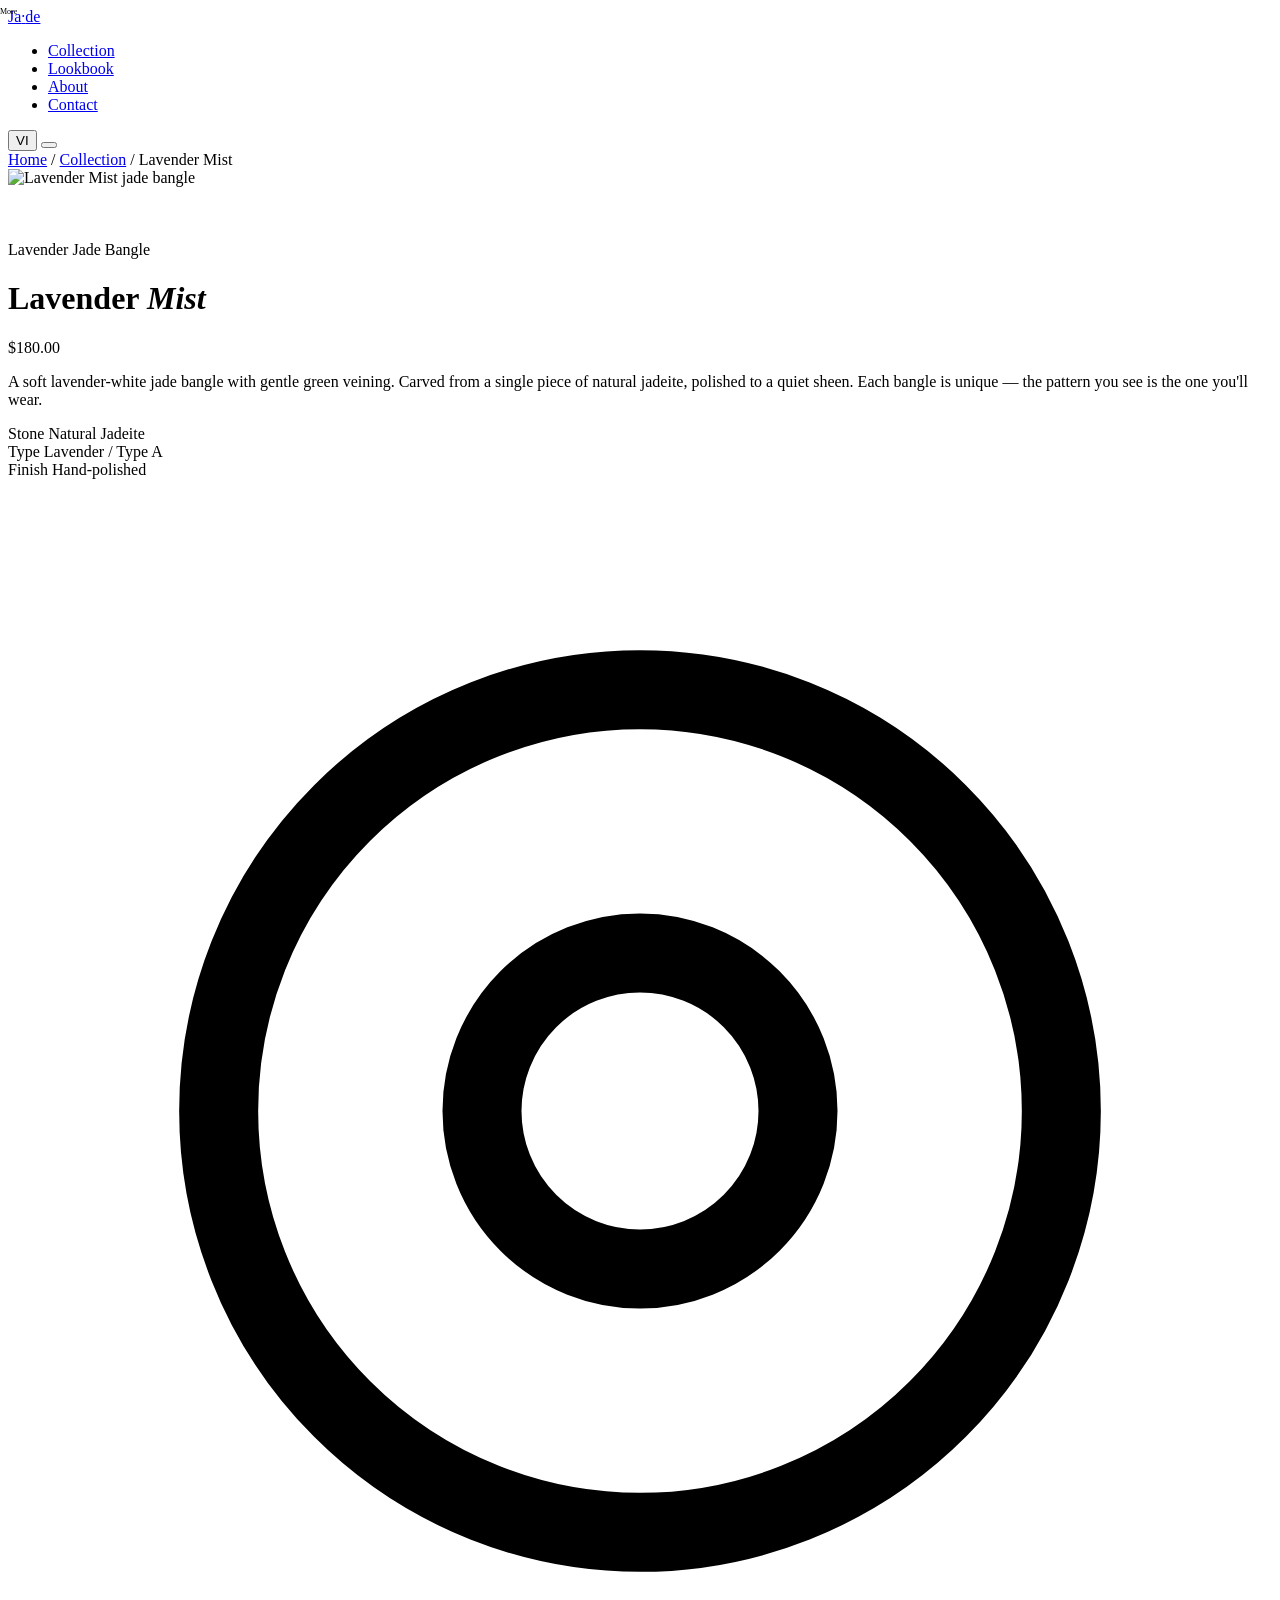
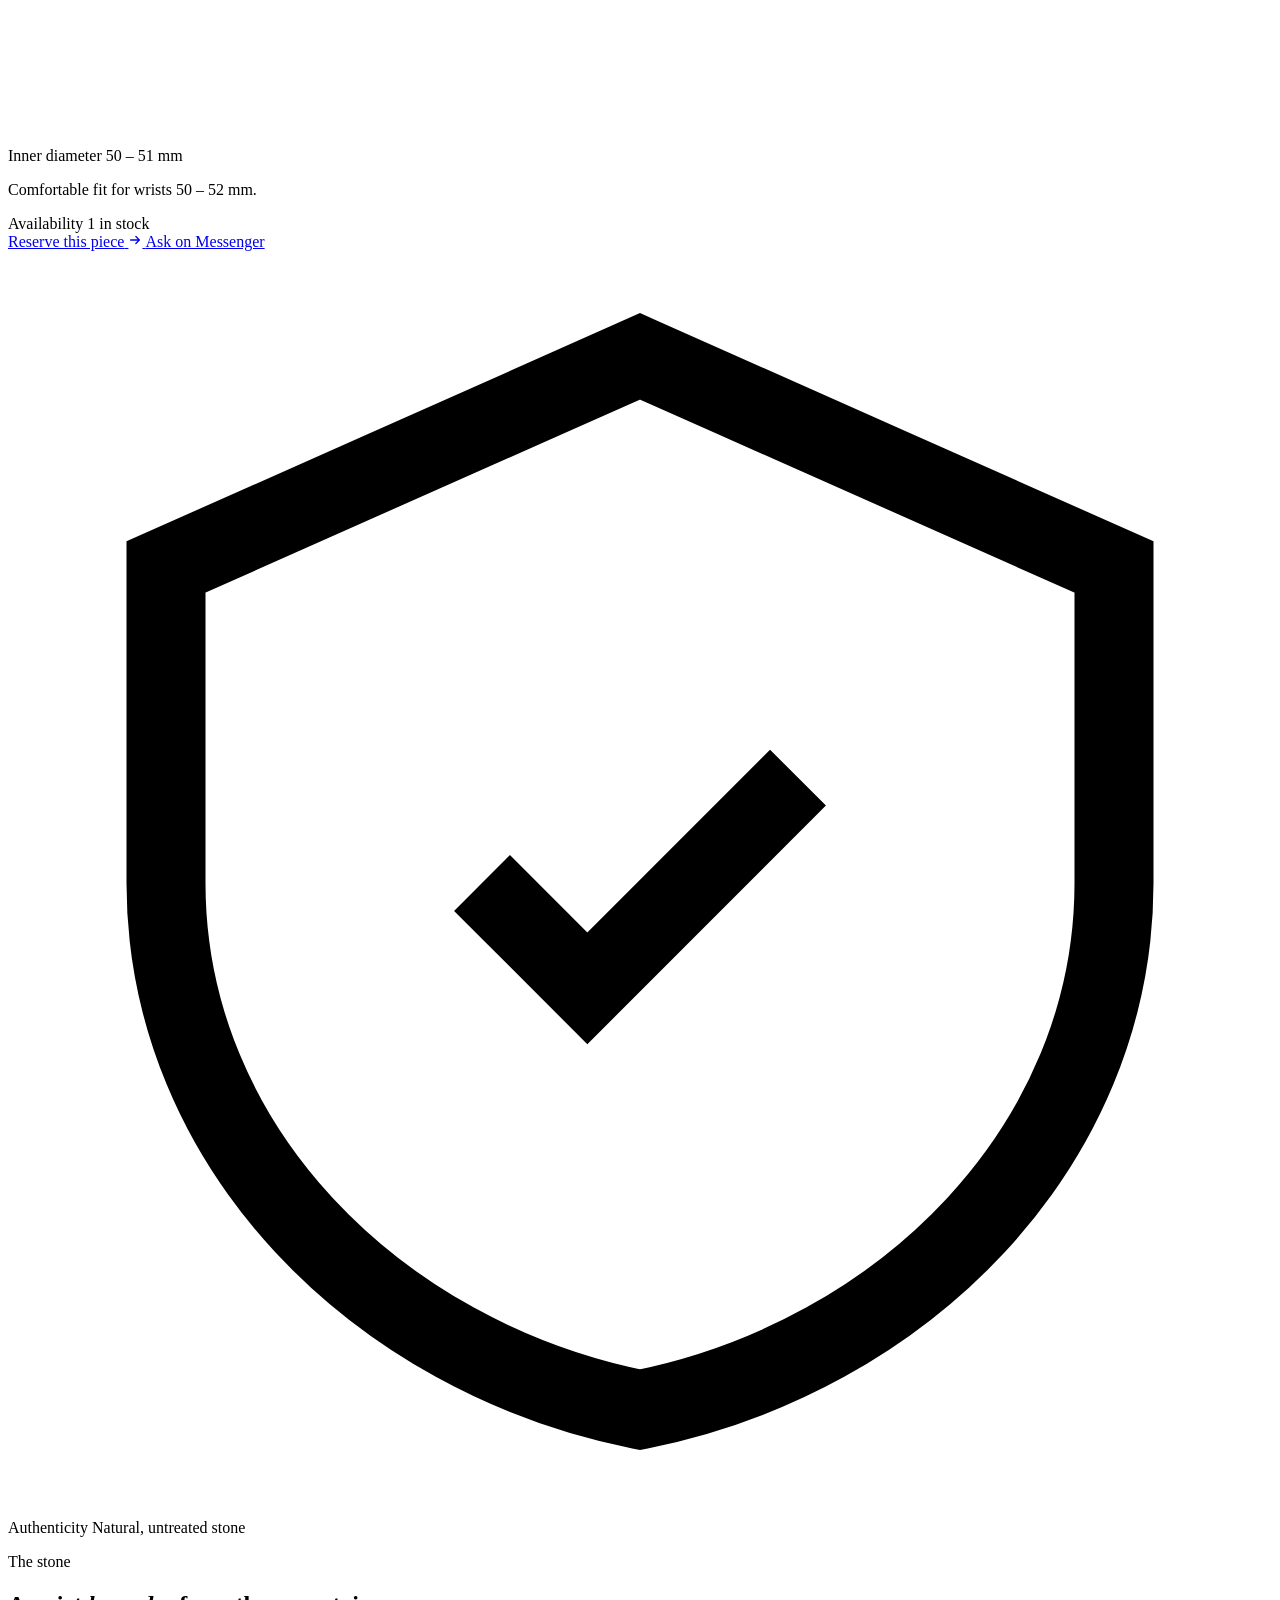
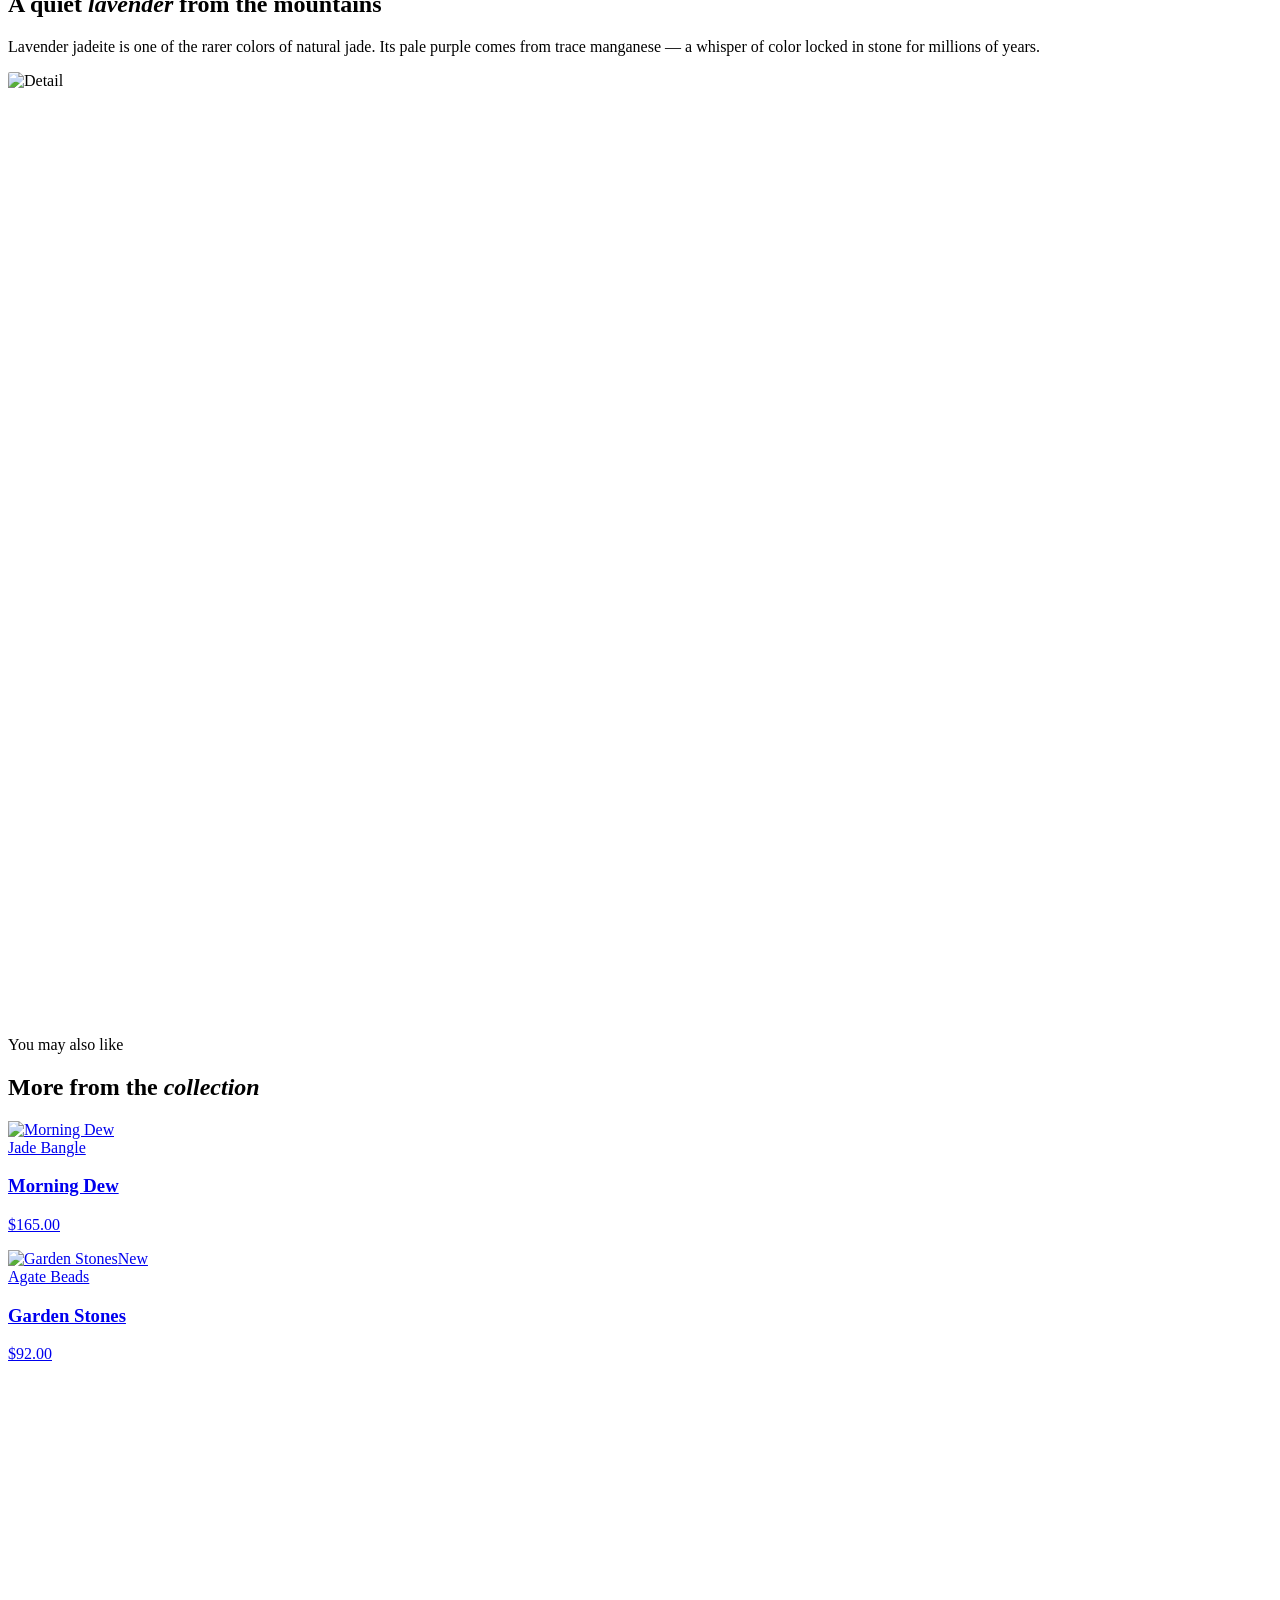
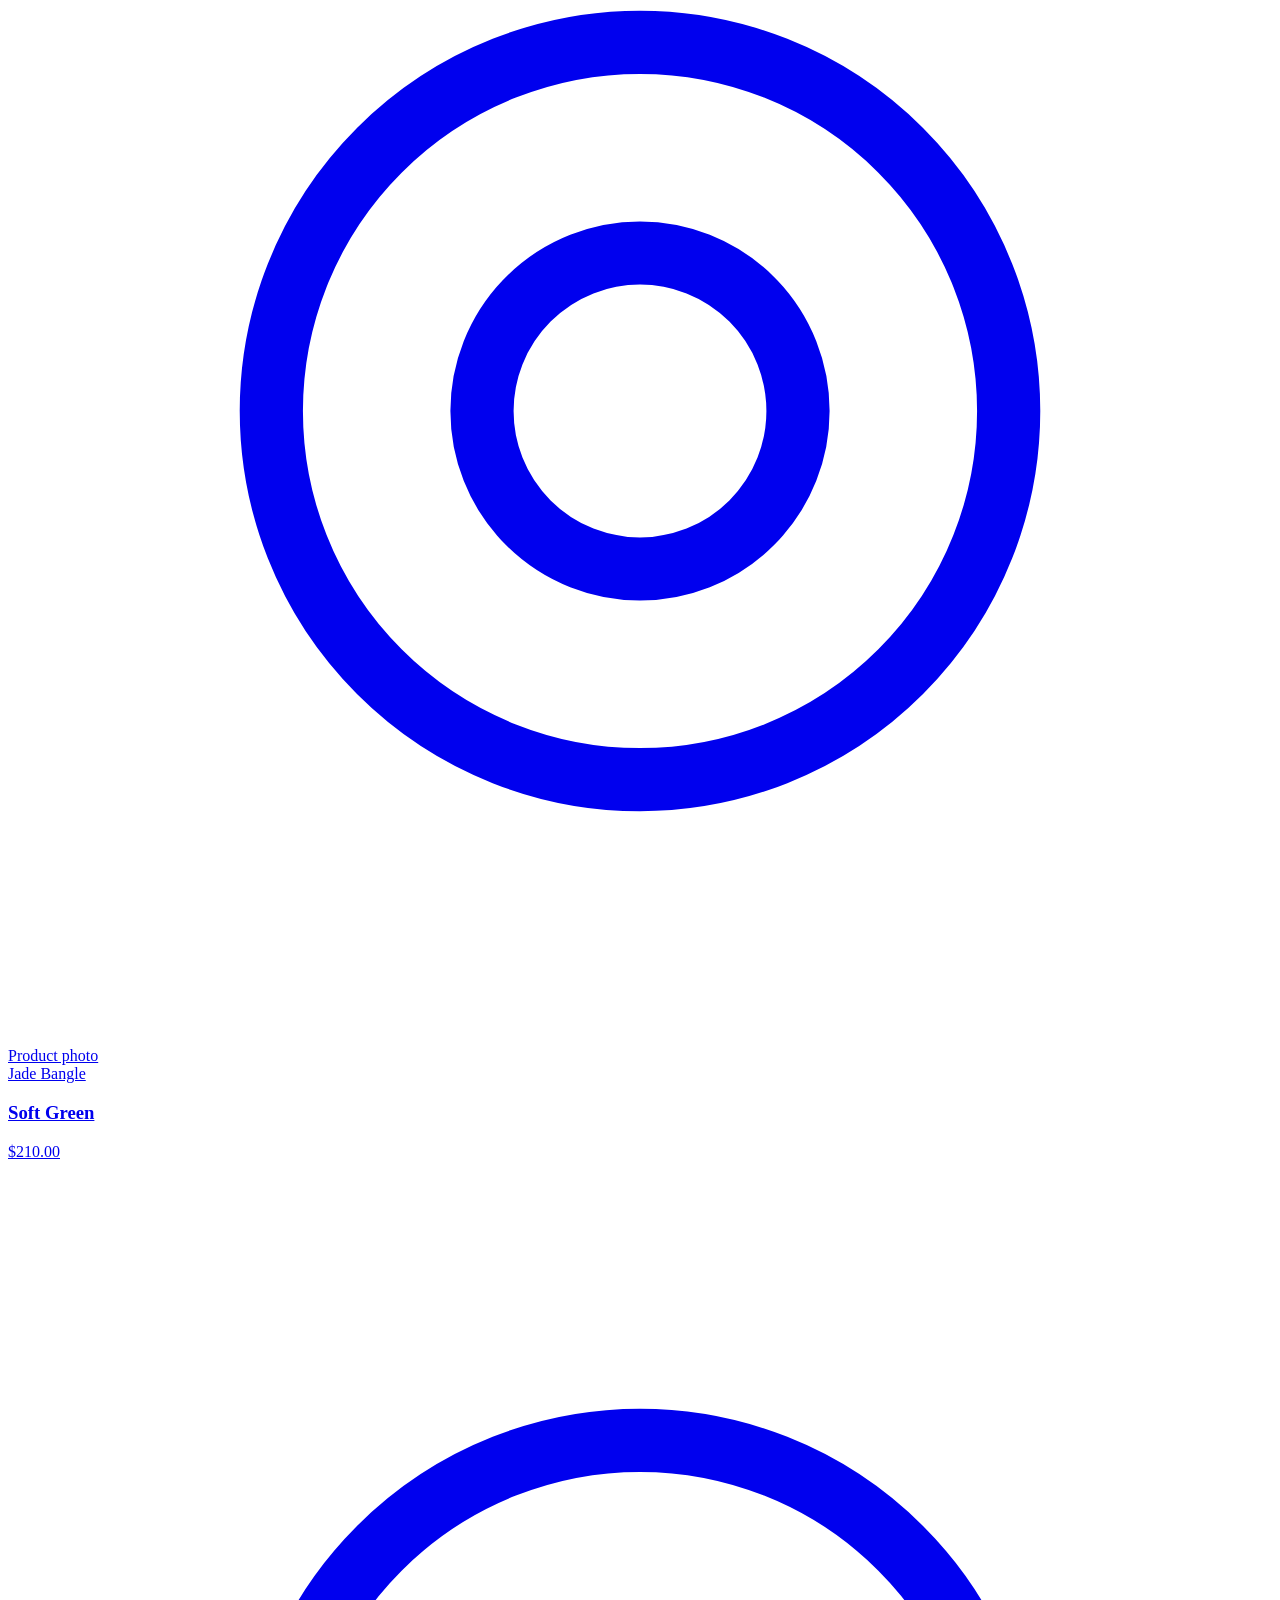
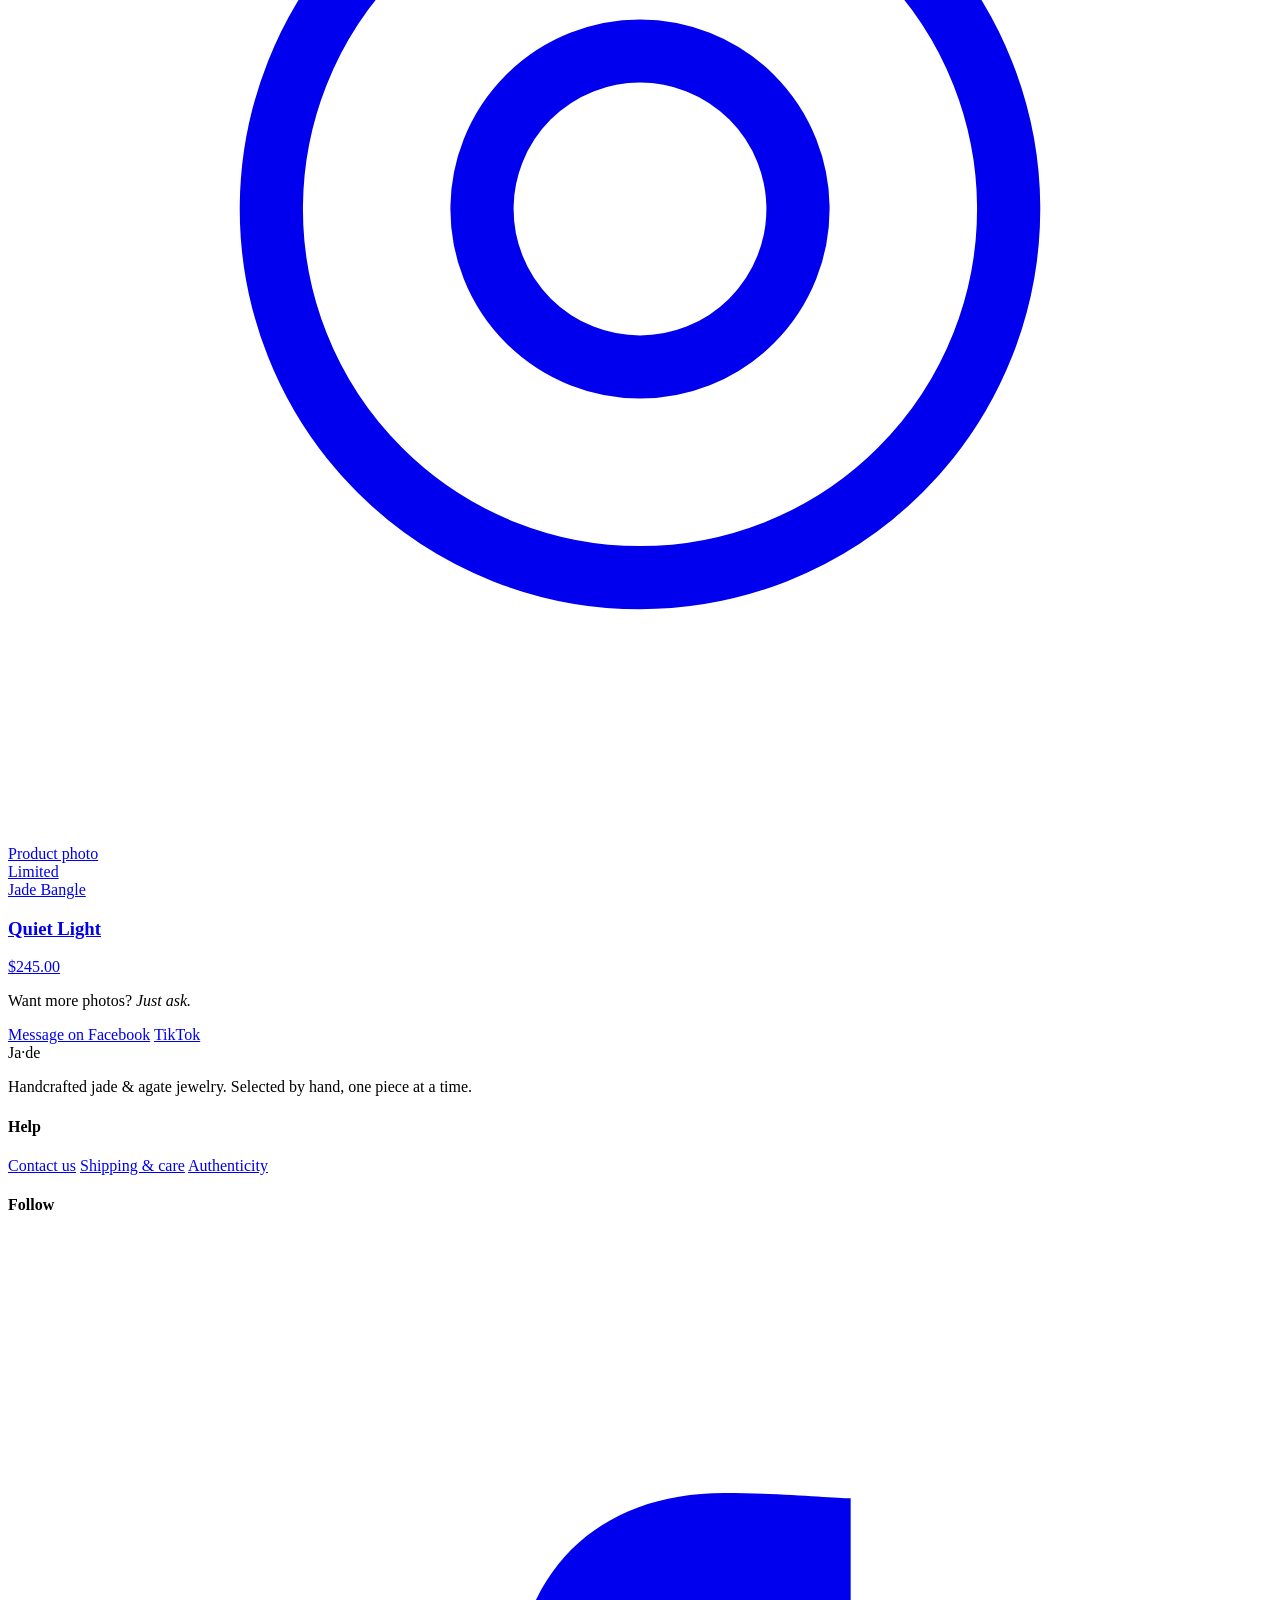
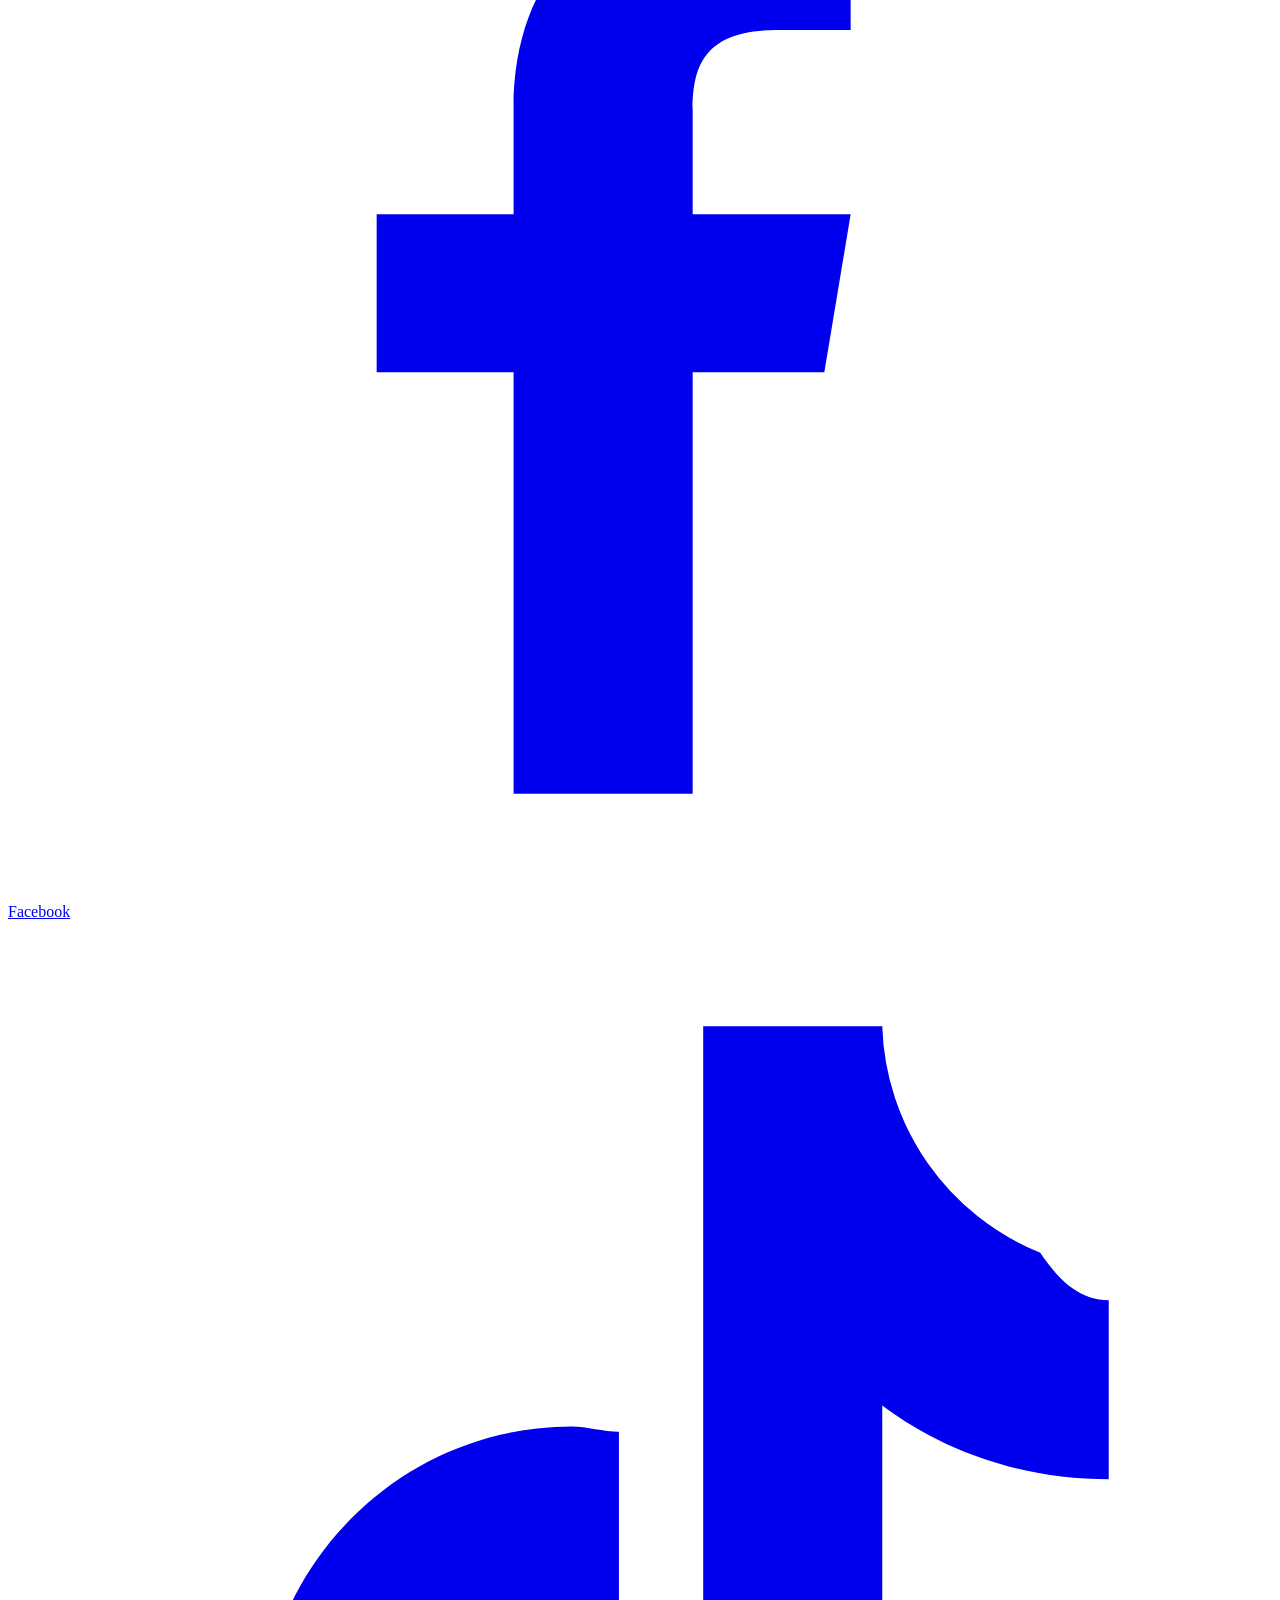
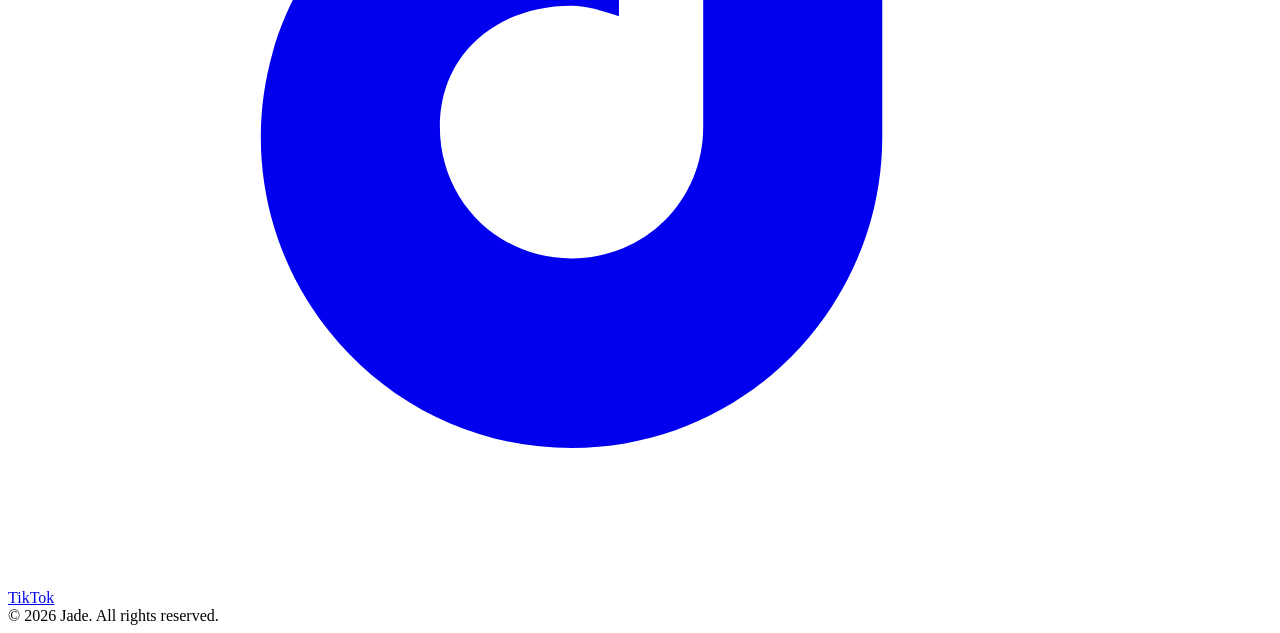
==== frontend/templates/product.html @ 8eaed970 "fix: fixed incorrect route for products in index.html line 242, and product.html line 290" ====
<!DOCTYPE html>
<html lang="en">
<head>
<meta charset="UTF-8">
<meta name="viewport" content="width=device-width, initial-scale=1.0">
<title>Lavender Mist — Jade</title>
<link rel="preconnect" href="https://fonts.googleapis.com">
<link rel="preconnect" href="https://fonts.gstatic.com" crossorigin>
<link href="https://fonts.googleapis.com/css2?family=Cormorant+Garamond:ital,wght@0,300;0,400;0,500;0,600;1,300;1,400;1,500&family=Be+Vietnam+Pro:wght@300;400;500;600&family=JetBrains+Mono:wght@400&display=swap" rel="stylesheet">
<link rel="stylesheet" href="/static/css/style.css">
</head>
<body data-logo-style="dot" data-card-style="minimal">

<!-- NAV -->
<nav class="nav scrolled" id="nav">
  <div class="nav-left">
    <a href="index.html" class="nav-logo" id="navLogo"><span class="logo-text">Ja<span class="dot">·</span>de</span></a>
  </div>
  <div class="nav-center">
    <ul class="nav-links">
      <li><a href="index.html#collection" data-en="Collection" data-vi="Bộ sưu tập">Collection</a></li>
      <li><a href="index.html#lookbook" data-en="Lookbook" data-vi="Khoảnh khắc">Lookbook</a></li>
      <li><a href="index.html#about" data-en="About" data-vi="Về chúng tôi">About</a></li>
      <li><a href="index.html#contact" data-en="Contact" data-vi="Liên hệ">Contact</a></li>
    </ul>
  </div>
  <div class="nav-right">
    <button class="lang-toggle" onclick="toggleLang()" id="langBtn">VI</button>
    <button class="mobile-menu-btn" onclick="toggleMobileMenu()" aria-label="Menu"><span></span><span></span><span></span></button>
  </div>
</nav>

<!-- PRODUCT DETAIL -->
<main class="pd">

  <nav class="breadcrumb">
    <a href="index.html" data-en="Home" data-vi="Trang chủ">Home</a>
    <span class="sep">/</span>
    <a href="index.html#collection" data-en="Collection" data-vi="Bộ sưu tập">Collection</a>
    <span class="sep">/</span>
    <span class="current" id="crumbName">Lavender Mist</span>
  </nav>

  <div class="pd-grid">
    <!-- GALLERY -->
    <div class="pd-gallery">
      <div class="pd-main-img" id="pdMain">
        <img src="/static/covers/jade_cover_1.jpg" alt="Lavender Mist jade bangle" id="pdMainImg">
      </div>
      <div class="pd-thumbs" id="pdThumbs">
        <div class="pd-thumb active" data-src="/static/covers/jade_cover_1.jpg"><img src="/static/covers/jade_cover_1.jpg" alt=""></div>
        <div class="pd-thumb" data-src="/static/covers/jade_cover.jpg"><img src="/static/covers/jade_cover.jpg" alt=""></div>
        <div class="pd-thumb" data-src="/static/covers/cover_3.jpg"><img src="/static/covers/cover_3.jpg" alt=""></div>
        <div class="pd-thumb" data-placeholder="1">
          <div class="product-image-placeholder" style="inset:0;position:absolute;">
            <div class="stripes"></div>
            <span class="ph-label" style="font-size:8px;">More</span>
          </div>
        </div>
      </div>
    </div>

    <!-- INFO -->
    <div class="pd-info">
      <span class="pd-type" data-en="Lavender Jade Bangle" data-vi="Vòng ngọc Lavender">Lavender Jade Bangle</span>
      <h1 class="pd-name" id="pdName" data-en-html="Lavender <em>Mist</em>" data-vi-html="Sương <em>Lavender</em>">Lavender <em>Mist</em></h1>

      <p class="pd-price">
        <span class="currency">$</span>180<span style="font-weight:400">.00</span>
      </p>

      <div class="pd-divider"></div>

      <p class="pd-desc" data-en="A soft lavender-white jade bangle with gentle green veining. Carved from a single piece of natural jadeite, polished to a quiet sheen. Each bangle is unique — the pattern you see is the one you'll wear." data-vi="Một chiếc vòng ngọc bích màu lavender-trắng dịu nhẹ với những vệt xanh mảnh. Được tạc từ một khối ngọc bích tự nhiên, đánh bóng đến độ sáng nhẹ. Mỗi chiếc vòng đều là độc bản — hoa văn bạn thấy là hoa văn bạn sẽ đeo.">A soft lavender-white jade bangle with gentle green veining. Carved from a single piece of natural jadeite, polished to a quiet sheen. Each bangle is unique — the pattern you see is the one you'll wear.</p>

      <!-- Attributes -->
      <div class="pd-attrs">
        <div class="pd-attr">
          <span class="pd-attr-label" data-en="Stone" data-vi="Đá">Stone</span>
          <span class="pd-attr-value" data-en="Natural Jadeite" data-vi="Ngọc bích tự nhiên">Natural Jadeite</span>
        </div>
        <div class="pd-attr">
          <span class="pd-attr-label" data-en="Type" data-vi="Loại">Type</span>
          <span class="pd-attr-value" data-en="Lavender / Type A" data-vi="Lavender / Loại A">Lavender / Type A</span>
        </div>
        <div class="pd-attr">
          <span class="pd-attr-label" data-en="Finish" data-vi="Hoàn thiện">Finish</span>
          <span class="pd-attr-value" data-en="Hand-polished" data-vi="Đánh bóng thủ công">Hand-polished</span>
        </div>
      </div>

      <!-- Fit info -->
      <div class="pd-fit">
        <div class="pd-fit-head">
          <svg viewBox="0 0 24 24" fill="none" stroke="currentColor" stroke-width="1.5" aria-hidden="true"><circle cx="12" cy="12" r="8"/><circle cx="12" cy="12" r="3"/></svg>
          <div>
            <span class="pd-fit-label" data-en="Inner diameter" data-vi="Đường kính trong">Inner diameter</span>
            <span class="pd-fit-value" data-en="50 – 51 mm" data-vi="50 – 51 mm">50 – 51 mm</span>
          </div>
        </div>
        <p class="pd-fit-note" data-en="Comfortable fit for wrists 50 – 52 mm." data-vi="Vừa vặn cho cổ tay 50 – 52 mm.">Comfortable fit for wrists 50 – 52 mm.</p>
      </div>

      <!-- Availability + CTA -->
      <div class="pd-qty-row">
        <div class="pd-stock" id="pdStock">
          <span class="pd-stock-dot" aria-hidden="true"></span>
          <span class="pd-stock-text">
            <span class="pd-stock-label" data-en="Availability" data-vi="Tình trạng">Availability</span>
            <span class="pd-stock-value" id="pdStockValue" data-en="1 in stock" data-vi="Còn 1 chiếc">1 in stock</span>
          </span>
        </div>
        <div class="pd-btn-row" style="flex:1">
          <a href="#contact" class="btn btn-dark pd-cta">
            <span data-en="Reserve this piece" data-vi="Giữ chỗ chiếc này">Reserve this piece</span>
            <svg width="14" height="14" viewBox="0 0 16 16" fill="none"><path d="M3 8h10M9 4l4 4-4 4" stroke="currentColor" stroke-width="1.5" stroke-linecap="round" stroke-linejoin="round"/></svg>
          </a>
          <a href="https://facebook.com" target="_blank" rel="noopener" class="btn btn-outline-dark pd-cta">
            <span data-en="Ask on Messenger" data-vi="Hỏi qua Messenger">Ask on Messenger</span>
          </a>
        </div>
      </div>

      <!-- Meta -->
      <div class="pd-meta">
        <!-- FREE SHIPPING
        <div class="pd-meta-item">
          <svg viewBox="0 0 24 24" fill="none" stroke="currentColor" stroke-width="1.5"><path d="M3 7h18l-2 11H5L3 7z"/><path d="M8 7V5a4 4 0 018 0v2"/></svg>
          <span class="pd-meta-label" data-en="Free shipping" data-vi="Miễn phí ship">Free shipping</span>
          <span class="pd-meta-text" data-en="On orders over $150" data-vi="Đơn từ $150">On orders over $150</span>
        </div>
        -->
        <div class="pd-meta-item">
          <svg viewBox="0 0 24 24" fill="none" stroke="currentColor" stroke-width="1.5"><path d="M12 2l9 4v6c0 5-4 9-9 10-5-1-9-5-9-10V6l9-4z"/><path d="M9 12l2 2 4-4"/></svg>
          <span class="pd-meta-label" data-en="Authenticity" data-vi="Chứng nhận">Authenticity</span>
          <span class="pd-meta-text" data-en="Natural, untreated stone" data-vi="Đá tự nhiên, không xử lý">Natural, untreated stone</span>
        </div>
      </div>
    </div>
  </div>

  <!-- Story block -->
  <section class="pd-story reveal">
    <div>
      <p class="eyebrow" data-en="The stone" data-vi="Về viên đá">The stone</p>
      <h2 class="pd-story-title" data-en-html="A quiet <em>lavender</em> from the mountains" data-vi-html="Một sắc <em>lavender</em> lặng lẽ từ núi">A quiet <em>lavender</em> from the mountains</h2>
      <p class="pd-story-text" data-en="Lavender jadeite is one of the rarer colors of natural jade. Its pale purple comes from trace manganese — a whisper of color locked in stone for millions of years. This piece was hand-selected for its even tone and soft inner glow; the small green drift near the crown is its signature." data-vi="Ngọc bích lavender là một trong những màu hiếm của ngọc bích tự nhiên. Sắc tím nhạt đến từ mangan — một lời thì thầm của màu bị khóa trong đá hàng triệu năm. Chiếc này được chọn thủ công vì tông màu đều và ánh sáng bên trong dịu nhẹ; vệt xanh nhỏ gần đỉnh là dấu ấn riêng của nó.">Lavender jadeite is one of the rarer colors of natural jade. Its pale purple comes from trace manganese — a whisper of color locked in stone for millions of years.</p>
    </div>
    <div style="aspect-ratio: 4/3; border-radius: 2px; overflow: hidden;">
      <img src="/static/covers/jade_cover.jpg" alt="Detail" style="width:100%;height:100%;object-fit:cover;">
    </div>
  </section>

  <!-- Related -->
  <section class="pd-related">
    <div class="section-header reveal">
      <p class="eyebrow" data-en="You may also like" data-vi="Có thể bạn cũng thích">You may also like</p>
      <h2 class="section-title" data-en-html="More from the <em>collection</em>" data-vi-html="Thêm từ <em>bộ sưu tập</em>">More from the <em>collection</em></h2>
      <div class="section-divider"></div>
    </div>
    <div class="products-grid" id="relatedGrid"></div>
  </section>

</main>

<!-- CONTACT BAR -->
<section class="contact-bar" id="contact">
  <p class="contact-text" data-en-html="Want more information? <em>Just ask.</em>" data-vi-html="Muốn thêm thông tin? <em>Cứ hỏi.</em>">Want more photos? <em>Just ask.</em></p>
  <div class="contact-actions">
    <a href="https://facebook.com" target="_blank" rel="noopener" class="btn btn-primary"><span data-en="Message on Facebook" data-vi="Nhắn qua Facebook">Message on Facebook</span></a>
    <a href="https://tiktok.com" target="_blank" rel="noopener" class="btn btn-ghost"><span>TikTok</span></a>
  </div>
</section>

<!-- FOOTER -->
<footer class="footer">
  <div class="footer-top">
    <div>
      <div class="footer-brand">Ja<span class="dot">·</span>de</div>
      <p class="footer-tagline" data-en="Handcrafted jade &amp; agate jewelry. Selected by hand, one piece at a time." data-vi="Trang sức ngọc bích &amp; mã não thủ công. Tuyển chọn từng chiếc một.">Handcrafted jade &amp; agate jewelry. Selected by hand, one piece at a time.</p>
    </div>
    <div class="footer-links">
      <div class="footer-col">
        <h4 data-en="Help" data-vi="Hỗ trợ">Help</h4>
        <a href="#contact" data-en="Contact us" data-vi="Liên hệ">Contact us</a>
        <a href="#" data-en="Shipping &amp; care" data-vi="Vận chuyển &amp; bảo quản">Shipping &amp; care</a>
        <a href="#" data-en="Authenticity" data-vi="Chứng nhận">Authenticity</a>
      </div>
      <div class="footer-col">
        <h4 data-en="Follow" data-vi="Theo dõi">Follow</h4>
        <a href="https://facebook.com" target="_blank" rel="noopener">
          <svg viewBox="0 0 24 24" fill="currentColor"><path d="M13 22v-8h2.5l.5-3H13V9c0-.9.3-1.5 1.6-1.5H16V5c-.3 0-1.3-.1-2.4-.1-2.4 0-4 1.5-4 4.1V11H7v3h2.6v8H13z"/></svg>
          Facebook
        </a>
        <a href="https://tiktok.com" target="_blank" rel="noopener">
          <svg viewBox="0 0 24 24" fill="currentColor"><path d="M19.6 6.3a4.8 4.8 0 0 1-3-4.3h-3.4v13.3c0 1.4-1.1 2.5-2.5 2.5s-2.5-1.1-2.5-2.5S9.3 13 10.7 13c.3 0 .6.1.9.2V9.7c-.3 0-.6-.1-.9-.1-3.3 0-5.9 2.7-5.9 5.9s2.6 5.9 5.9 5.9 5.9-2.7 5.9-5.9V9.2c1.2.9 2.7 1.4 4.3 1.4V7.2c-.5 0-.9-.3-1.3-.9z"/></svg>
          TikTok
        </a>
      </div>
    </div>
  </div>
  <div class="footer-bottom">
    <span>© 2026 Jade. <span data-en="All rights reserved." data-vi="Đã đăng ký bản quyền.">All rights reserved.</span></span>
  </div>
</footer>

<script>
function escapeHTML(str){ const d=document.createElement('div'); d.textContent=str??''; return d.innerHTML; }

// === LANG ===
let currentLang = 'en';
function toggleLang(){
  currentLang = currentLang === 'en' ? 'vi' : 'en';
  document.getElementById('langBtn').textContent = currentLang === 'en' ? 'VI' : 'EN';
  document.documentElement.lang = currentLang;
  document.querySelectorAll('[data-en]').forEach(el => { const t = el.getAttribute(`data-${currentLang}`); if(t) el.textContent = t; });
  document.querySelectorAll('[data-en-html]').forEach(el => { const t = el.getAttribute(`data-${currentLang}-html`); if(t) el.innerHTML = t; });
  document.querySelectorAll('[data-en-placeholder]').forEach(el => { const t = el.getAttribute(`data-${currentLang}-placeholder`); if(t) el.placeholder = t; });
  renderRelated();
}

function toggleMobileMenu(){
  const l = document.querySelector('.nav-links');
  l.style.display = l.style.display === 'flex' ? 'none' : 'flex';
}

// === Gallery ===
document.querySelectorAll('.pd-thumb').forEach(t => {
  t.addEventListener('click', () => {
    document.querySelectorAll('.pd-thumb').forEach(x => x.classList.remove('active'));
    t.classList.add('active');
    const src = t.getAttribute('data-src');
    if (src) document.getElementById('pdMainImg').src = src;
  });
});

// === Qty ===
// Stock is set by admin; expose a helper to update the visible availability when real data loads.
function setStock(n) {
  const el = document.getElementById('pdStockValue');
  const dot = document.querySelector('.pd-stock-dot');
  if (!el) return;
  if (n > 0) {
    const en = n === 1 ? '1 in stock' : `${n} in stock`;
    const vi = n === 1 ? 'Còn 1 chiếc' : `Còn ${n} chiếc`;
    el.setAttribute('data-en', en);
    el.setAttribute('data-vi', vi);
    el.textContent = currentLang === 'vi' ? vi : en;
    dot?.classList.remove('out');
  } else {
    el.setAttribute('data-en', 'Sold');
    el.setAttribute('data-vi', 'Đã bán');
    el.textContent = currentLang === 'vi' ? 'Đã bán' : 'Sold';
    dot?.classList.add('out');
  }
}

// === Nav scroll ===
window.addEventListener('scroll', () => {
  document.getElementById('nav').classList.toggle('scrolled', true); // always scrolled on PD
});

// === Reveal ===
const io = new IntersectionObserver((entries) => {
  entries.forEach(e => { if (e.isIntersecting) { e.target.classList.add('visible'); io.unobserve(e.target); } });
}, { threshold: 0.12 });
document.querySelectorAll('.reveal').forEach(el => io.observe(el));

// === Related (placeholder) ===
const RELATED = [
  { name: 'Morning Dew', name_vi: 'Sương Sớm', type: 'Jade Bangle', type_vi: 'Vòng ngọc', price: 165, image: 'covers/jade-cover.jpg', slug: 'morning-dew' },
  { name: 'Garden Stones', name_vi: 'Đá Vườn', type: 'Agate Beads', type_vi: 'Hạt mã não', price: 92, tag: 'New', tag_vi: 'Mới', image: 'covers/cover-3.jpg', slug: 'garden-stones' },
  { name: 'Soft Green', name_vi: 'Xanh Nhẹ', type: 'Jade Bangle', type_vi: 'Vòng ngọc', price: 210, image: null, slug: 'soft-green' },
  { name: 'Quiet Light', name_vi: 'Ánh Lặng', type: 'Jade Bangle', type_vi: 'Vòng ngọc', price: 245, tag: 'Limited', tag_vi: 'Giới hạn', tag_color: 'gold', image: null, slug: 'quiet-light' },
];
function renderProductCard(p){
  const safeName = escapeHTML(currentLang === 'vi' && p.name_vi ? p.name_vi : p.name);
  const safeType = escapeHTML(currentLang === 'vi' && p.type_vi ? p.type_vi : p.type);
  const tagLabel = p.tag ? escapeHTML(currentLang === 'vi' && p.tag_vi ? p.tag_vi : p.tag) : null;
  const tagClass = p.tag_color === 'gold' ? ' gold' : '';
  const imageHTML = p.image
    ? `<img src="${p.image}" alt="${safeName}" loading="lazy">`
    : `<div class="product-image-placeholder">
         <div class="stripes"></div>
         <svg viewBox="0 0 24 24" fill="none" stroke="currentColor" stroke-width="1.2"><circle cx="12" cy="12" r="7"/><circle cx="12" cy="12" r="3"/></svg>
         <span class="ph-label">Product photo</span>
       </div>`;
  const tagHTML = tagLabel ? `<span class="product-tag${tagClass}">${tagLabel}</span>` : '';
  return `
    <a class="product-card" href="/products/${encodeURIComponent(p.slug)}">
      <div class="product-image">${imageHTML}${tagHTML}</div>
      <div class="product-info">
        <span class="product-type">${safeType}</span>
        <h3 class="product-name">${safeName}</h3>
        <p class="product-price"><span class="currency">$</span>${p.price.toFixed(2)}</p>
      </div>
    </a>`;
}
function renderRelated(){
  document.getElementById('relatedGrid').innerHTML = RELATED.map(renderProductCard).join('');
}
renderRelated();
</script>
</body>
</html>
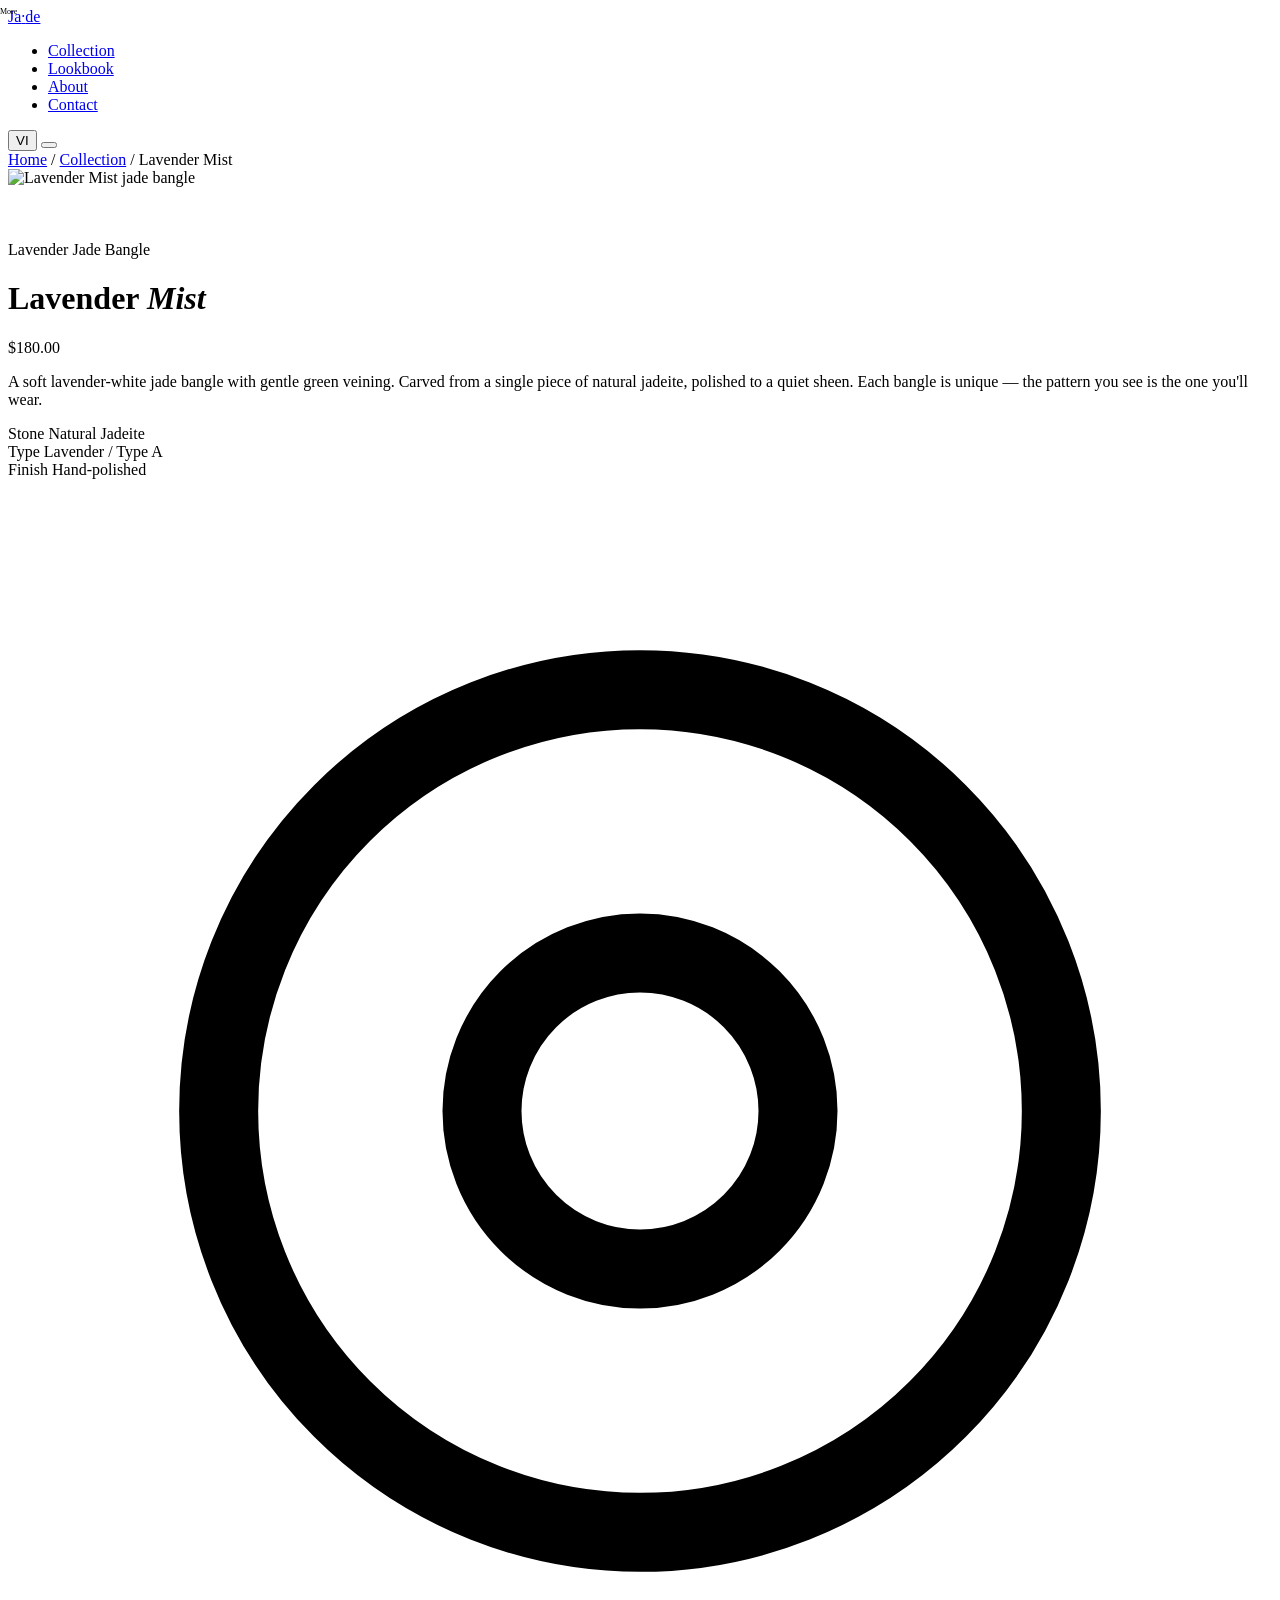
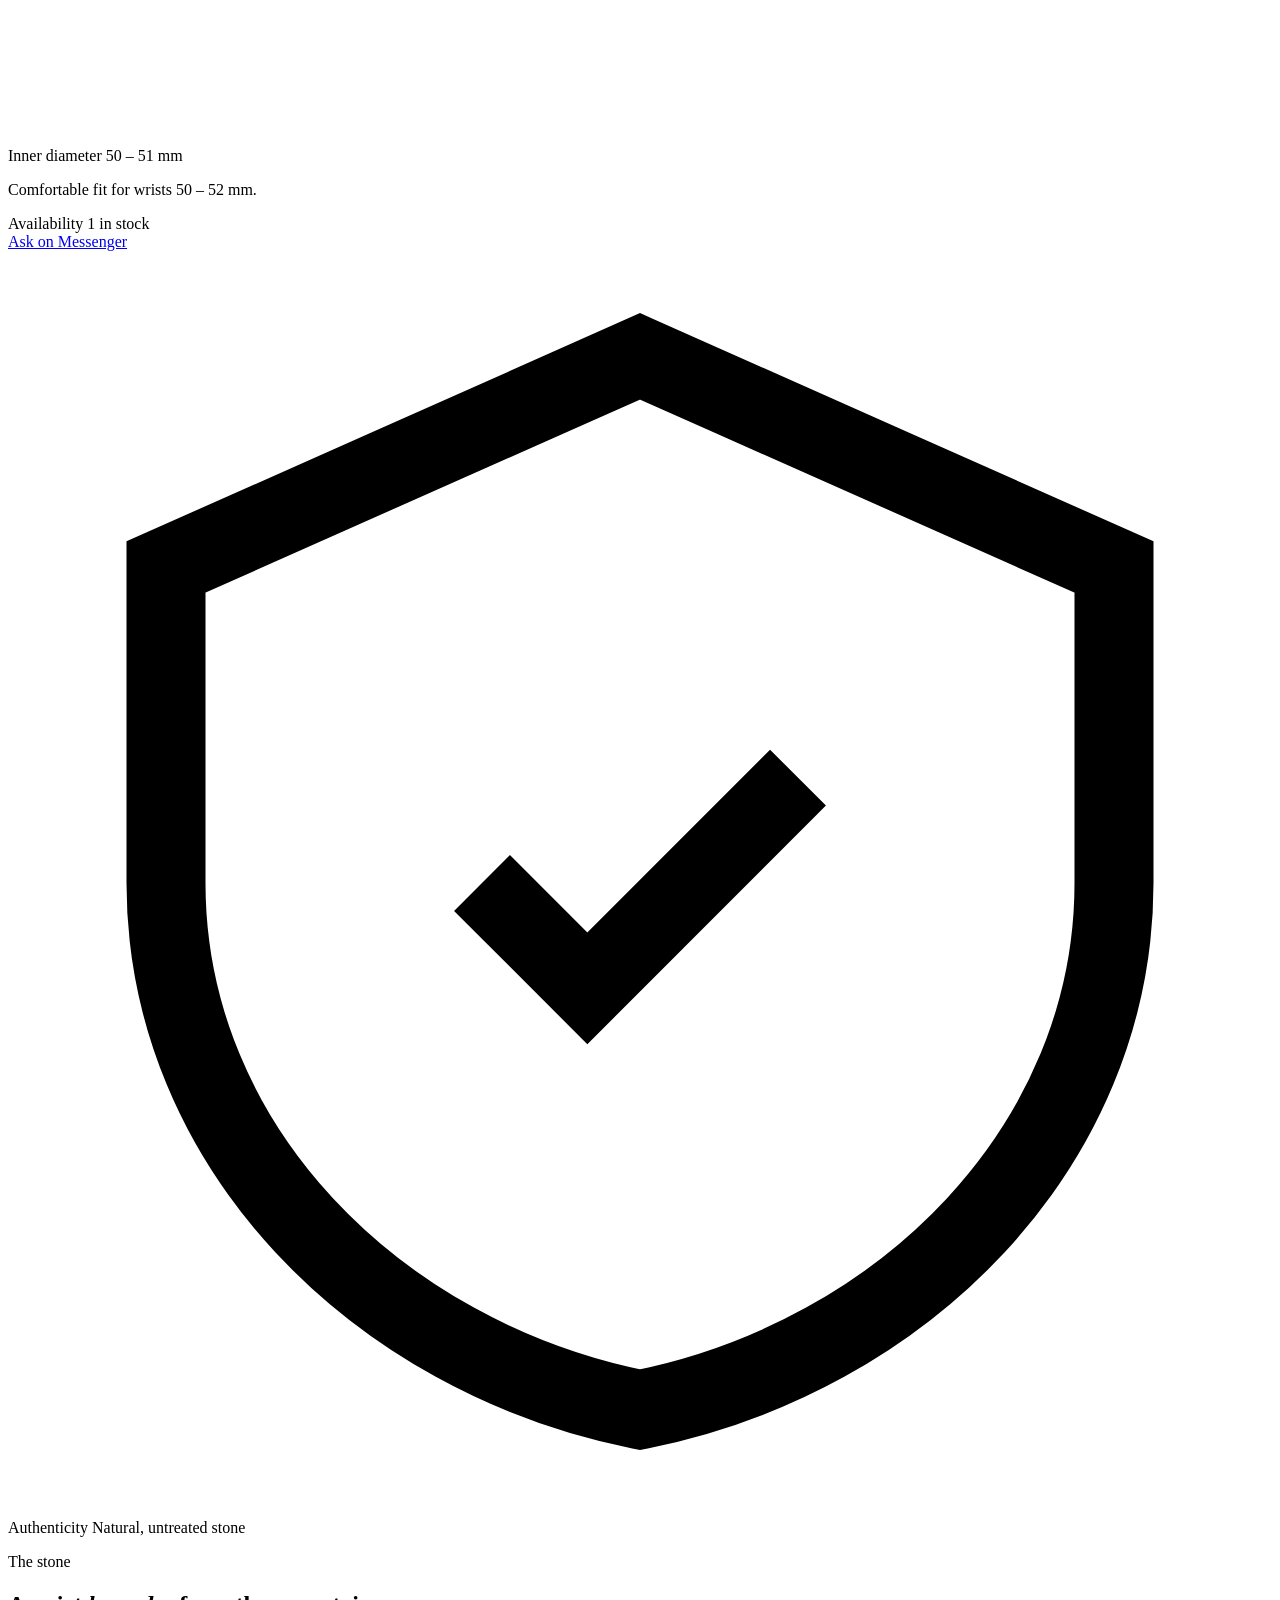
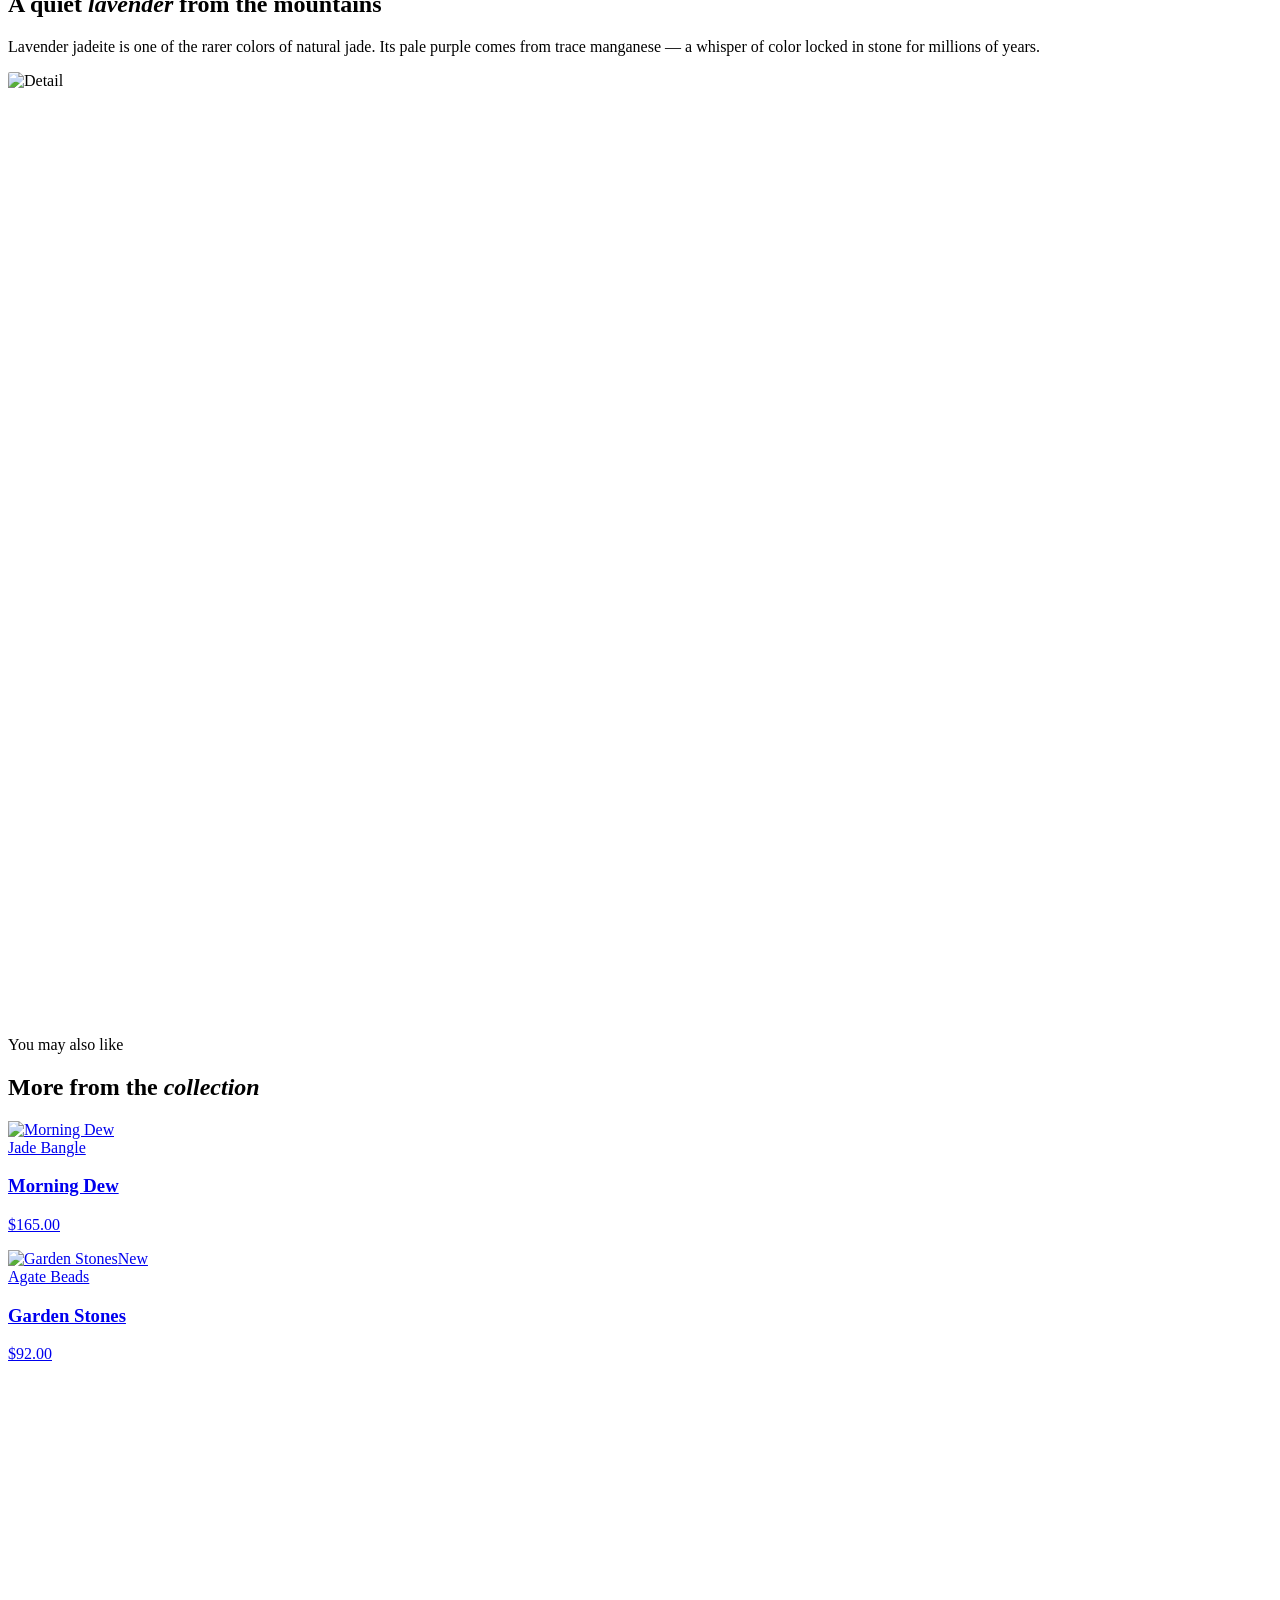
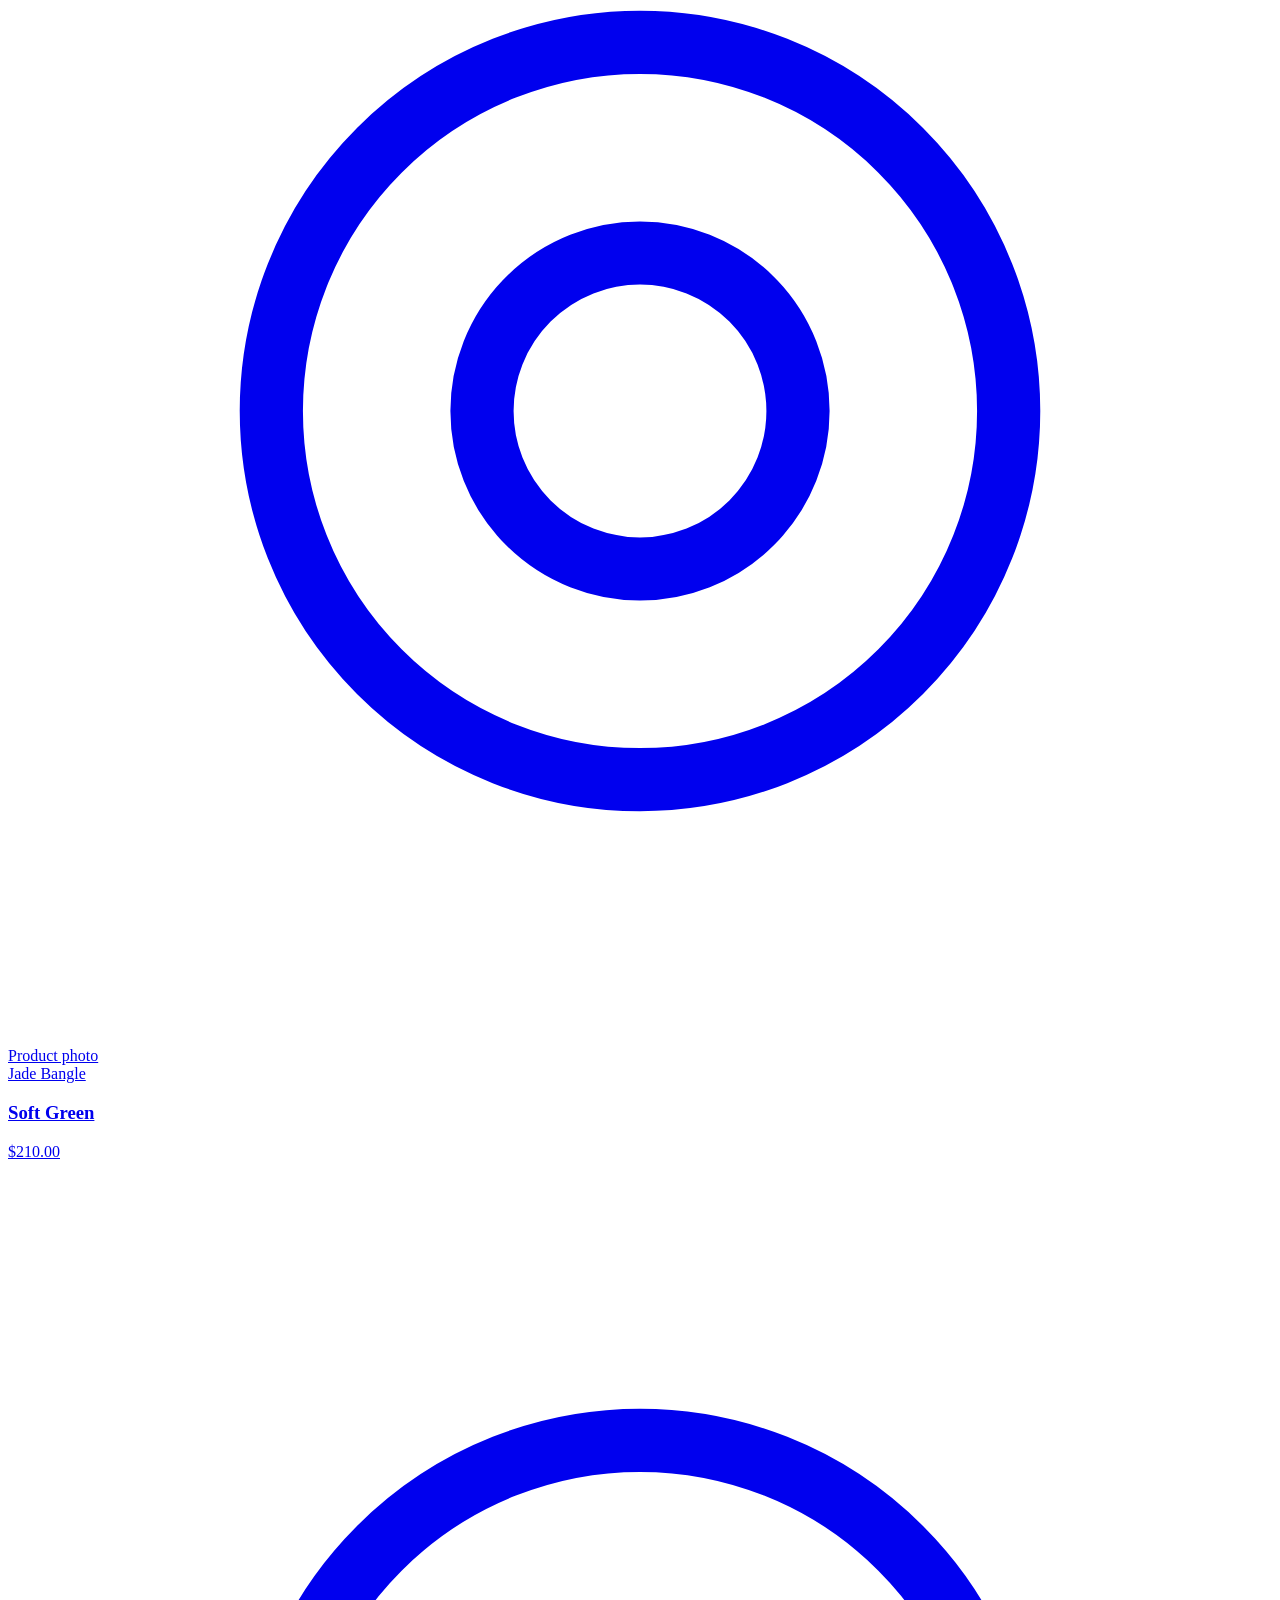
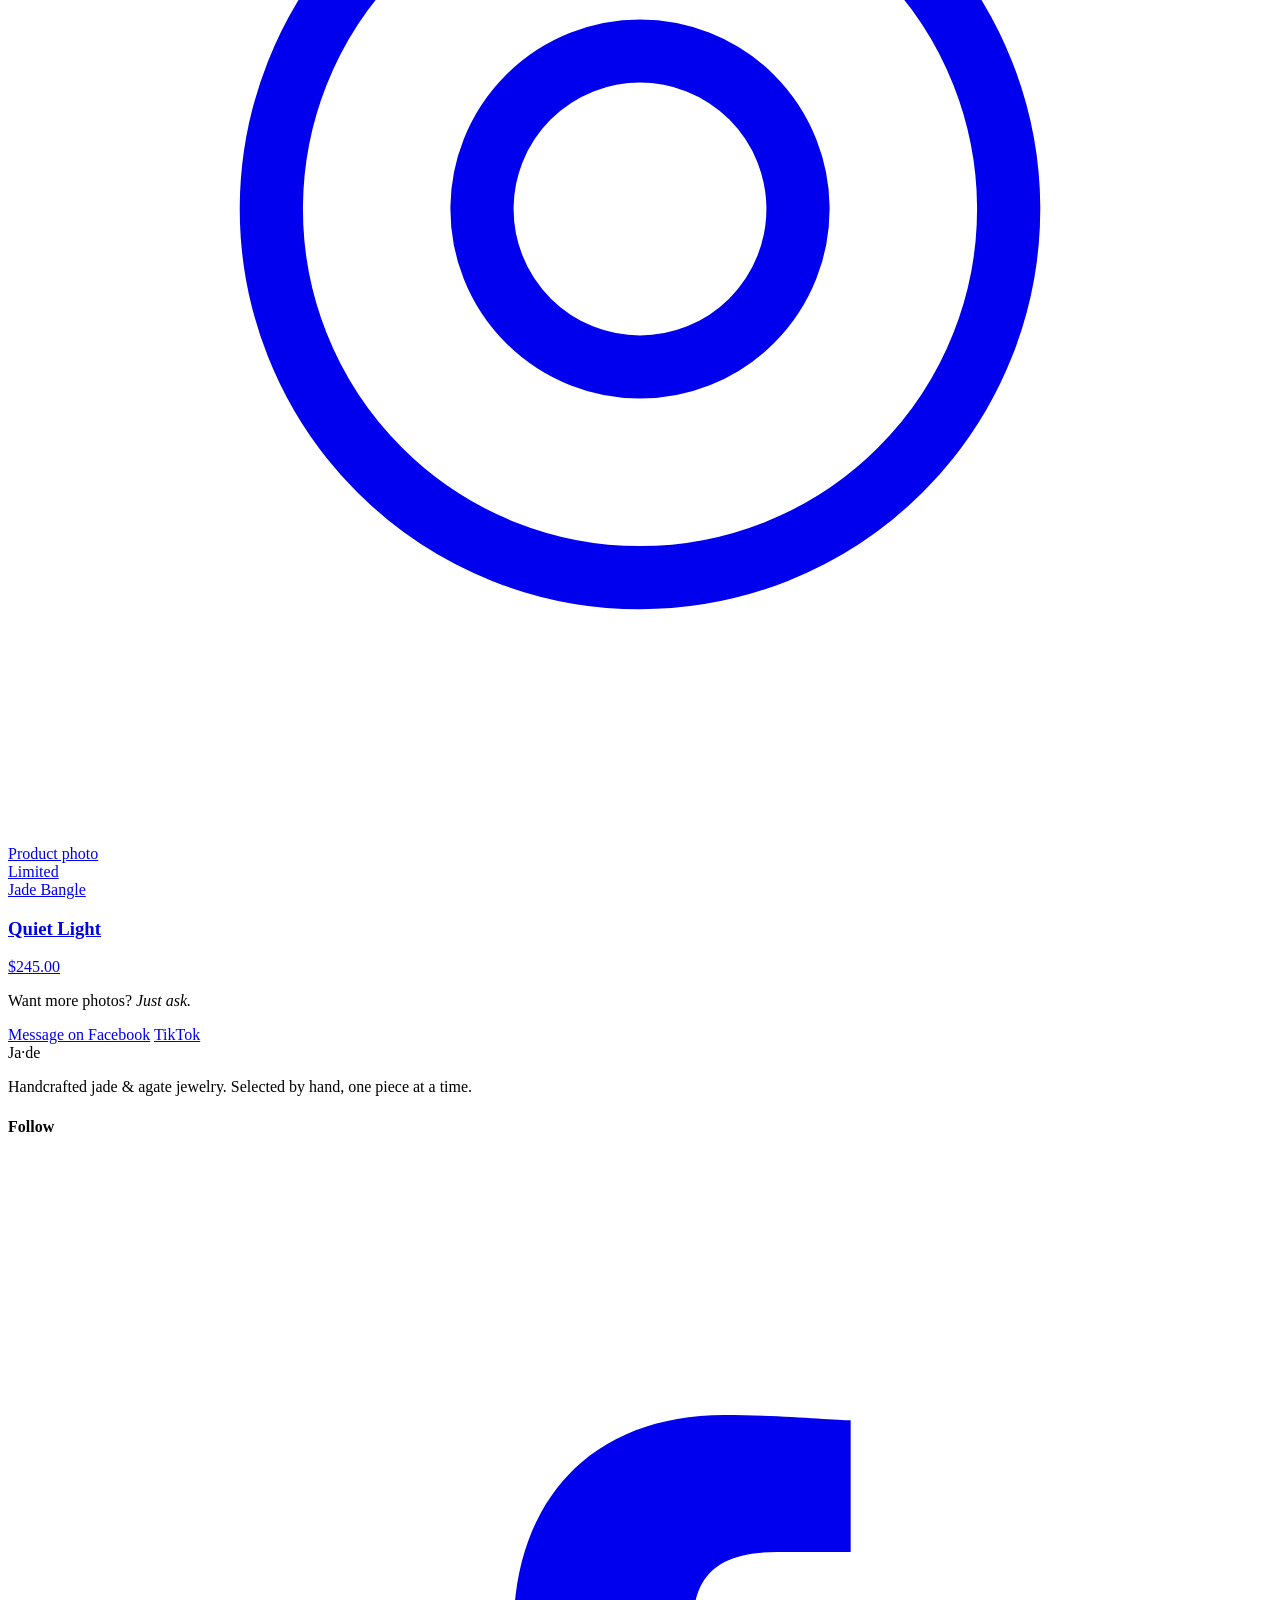
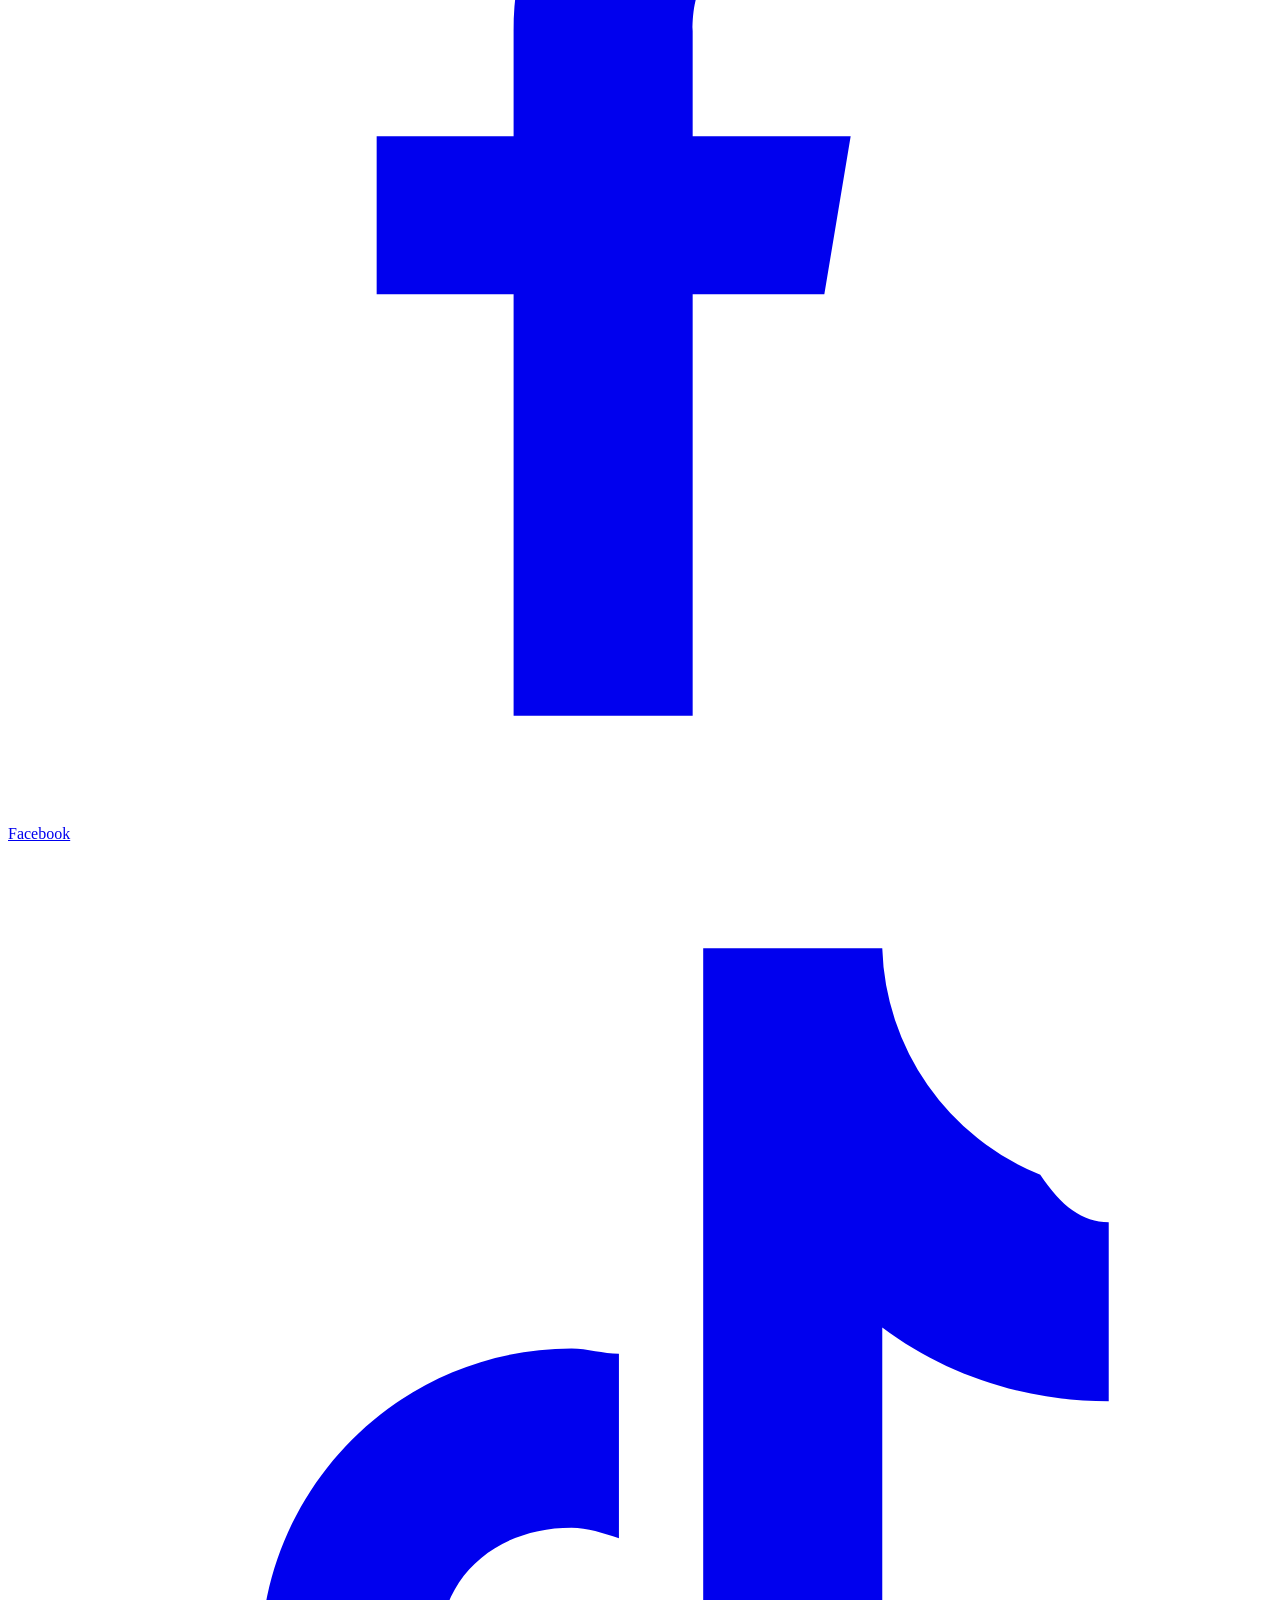
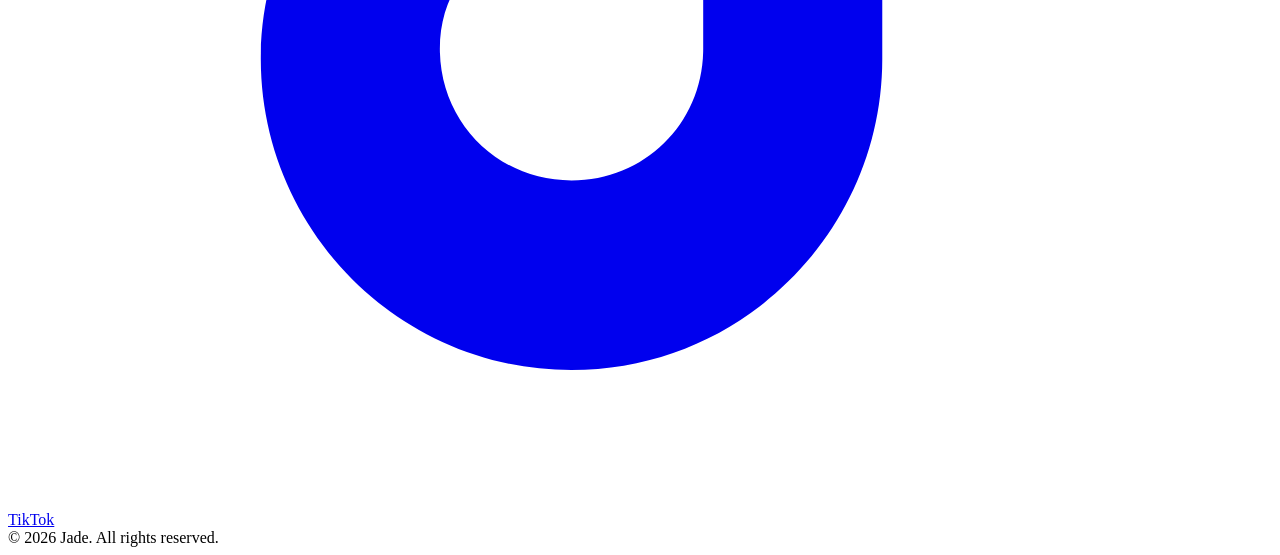
==== commit 61b98aed: "fix: routes to fb and tiktok were incorrect" ====
--- a/frontend/templates/product.html
+++ b/frontend/templates/product.html
@@ -14,14 +14,14 @@
 <!-- NAV -->
 <nav class="nav scrolled" id="nav">
   <div class="nav-left">
-    <a href="index.html" class="nav-logo" id="navLogo"><span class="logo-text">Ja<span class="dot">·</span>de</span></a>
+    <a href="/" class="nav-logo" id="navLogo"><span class="logo-text">Ja<span class="dot">·</span>de</span></a>
   </div>
   <div class="nav-center">
     <ul class="nav-links">
-      <li><a href="index.html#collection" data-en="Collection" data-vi="Bộ sưu tập">Collection</a></li>
-      <li><a href="index.html#lookbook" data-en="Lookbook" data-vi="Khoảnh khắc">Lookbook</a></li>
-      <li><a href="index.html#about" data-en="About" data-vi="Về chúng tôi">About</a></li>
-      <li><a href="index.html#contact" data-en="Contact" data-vi="Liên hệ">Contact</a></li>
+      <li><a href="/#collection" data-en="Collection" data-vi="Bộ sưu tập">Collection</a></li>
+      <li><a href="/#lookbook" data-en="Lookbook" data-vi="Khoảnh khắc">Lookbook</a></li>
+      <li><a href="/#about" data-en="About" data-vi="Về chúng tôi">About</a></li>
+      <li><a href="/#contact" data-en="Contact" data-vi="Liên hệ">Contact</a></li>
     </ul>
   </div>
   <div class="nav-right">
@@ -34,9 +34,9 @@
 <main class="pd">
 
   <nav class="breadcrumb">
-    <a href="index.html" data-en="Home" data-vi="Trang chủ">Home</a>
+    <a href="/" data-en="Home" data-vi="Trang chủ">Home</a>
     <span class="sep">/</span>
-    <a href="index.html#collection" data-en="Collection" data-vi="Bộ sưu tập">Collection</a>
+    <a href="/#collection" data-en="Collection" data-vi="Bộ sưu tập">Collection</a>
     <span class="sep">/</span>
     <span class="current" id="crumbName">Lavender Mist</span>
   </nav>
@@ -111,11 +111,11 @@
           </span>
         </div>
         <div class="pd-btn-row" style="flex:1">
-          <a href="#contact" class="btn btn-dark pd-cta">
+          <!-- <a href="#contact" class="btn btn-dark pd-cta">
             <span data-en="Reserve this piece" data-vi="Giữ chỗ chiếc này">Reserve this piece</span>
             <svg width="14" height="14" viewBox="0 0 16 16" fill="none"><path d="M3 8h10M9 4l4 4-4 4" stroke="currentColor" stroke-width="1.5" stroke-linecap="round" stroke-linejoin="round"/></svg>
-          </a>
-          <a href="https://facebook.com" target="_blank" rel="noopener" class="btn btn-outline-dark pd-cta">
+          </a> -->
+          <a href="https://www.facebook.com/profile.php?id=61573362579511&notif_id=1775878052660729&notif_t=follower_invite&ref=notif" target="_blank" rel="noopener" class="btn btn-outline-dark pd-cta">
             <span data-en="Ask on Messenger" data-vi="Hỏi qua Messenger">Ask on Messenger</span>
           </a>
         </div>
@@ -167,8 +167,8 @@
 <section class="contact-bar" id="contact">
   <p class="contact-text" data-en-html="Want more information? <em>Just ask.</em>" data-vi-html="Muốn thêm thông tin? <em>Cứ hỏi.</em>">Want more photos? <em>Just ask.</em></p>
   <div class="contact-actions">
-    <a href="https://facebook.com" target="_blank" rel="noopener" class="btn btn-primary"><span data-en="Message on Facebook" data-vi="Nhắn qua Facebook">Message on Facebook</span></a>
-    <a href="https://tiktok.com" target="_blank" rel="noopener" class="btn btn-ghost"><span>TikTok</span></a>
+    <a href="https://www.facebook.com/profile.php?id=61573362579511&notif_id=1775878052660729&notif_t=follower_invite&ref=notif" target="_blank" rel="noopener" class="btn btn-primary"><span data-en="Message on Facebook" data-vi="Nhắn qua Facebook">Message on Facebook</span></a>
+    <a href="https://www.tiktok.com/@jadeitephithuyusa?_r=1&_t=ZP-95ZFjak4bdP" target="_blank" rel="noopener" class="btn btn-ghost"><span>TikTok</span></a>
   </div>
 </section>
 
@@ -180,19 +180,19 @@
       <p class="footer-tagline" data-en="Handcrafted jade &amp; agate jewelry. Selected by hand, one piece at a time." data-vi="Trang sức ngọc bích &amp; mã não thủ công. Tuyển chọn từng chiếc một.">Handcrafted jade &amp; agate jewelry. Selected by hand, one piece at a time.</p>
     </div>
     <div class="footer-links">
-      <div class="footer-col">
+      <!-- <div class="footer-col">
         <h4 data-en="Help" data-vi="Hỗ trợ">Help</h4>
         <a href="#contact" data-en="Contact us" data-vi="Liên hệ">Contact us</a>
         <a href="#" data-en="Shipping &amp; care" data-vi="Vận chuyển &amp; bảo quản">Shipping &amp; care</a>
         <a href="#" data-en="Authenticity" data-vi="Chứng nhận">Authenticity</a>
-      </div>
+      </div> -->
       <div class="footer-col">
         <h4 data-en="Follow" data-vi="Theo dõi">Follow</h4>
-        <a href="https://facebook.com" target="_blank" rel="noopener">
+        <a href="https://www.facebook.com/profile.php?id=61573362579511&notif_id=1775878052660729&notif_t=follower_invite&ref=notif" target="_blank" rel="noopener">
           <svg viewBox="0 0 24 24" fill="currentColor"><path d="M13 22v-8h2.5l.5-3H13V9c0-.9.3-1.5 1.6-1.5H16V5c-.3 0-1.3-.1-2.4-.1-2.4 0-4 1.5-4 4.1V11H7v3h2.6v8H13z"/></svg>
           Facebook
         </a>
-        <a href="https://tiktok.com" target="_blank" rel="noopener">
+        <a href="https://www.tiktok.com/@jadeitephithuyusa?_r=1&_t=ZP-95ZFjak4bdP" target="_blank" rel="noopener">
           <svg viewBox="0 0 24 24" fill="currentColor"><path d="M19.6 6.3a4.8 4.8 0 0 1-3-4.3h-3.4v13.3c0 1.4-1.1 2.5-2.5 2.5s-2.5-1.1-2.5-2.5S9.3 13 10.7 13c.3 0 .6.1.9.2V9.7c-.3 0-.6-.1-.9-.1-3.3 0-5.9 2.7-5.9 5.9s2.6 5.9 5.9 5.9 5.9-2.7 5.9-5.9V9.2c1.2.9 2.7 1.4 4.3 1.4V7.2c-.5 0-.9-.3-1.3-.9z"/></svg>
           TikTok
         </a>
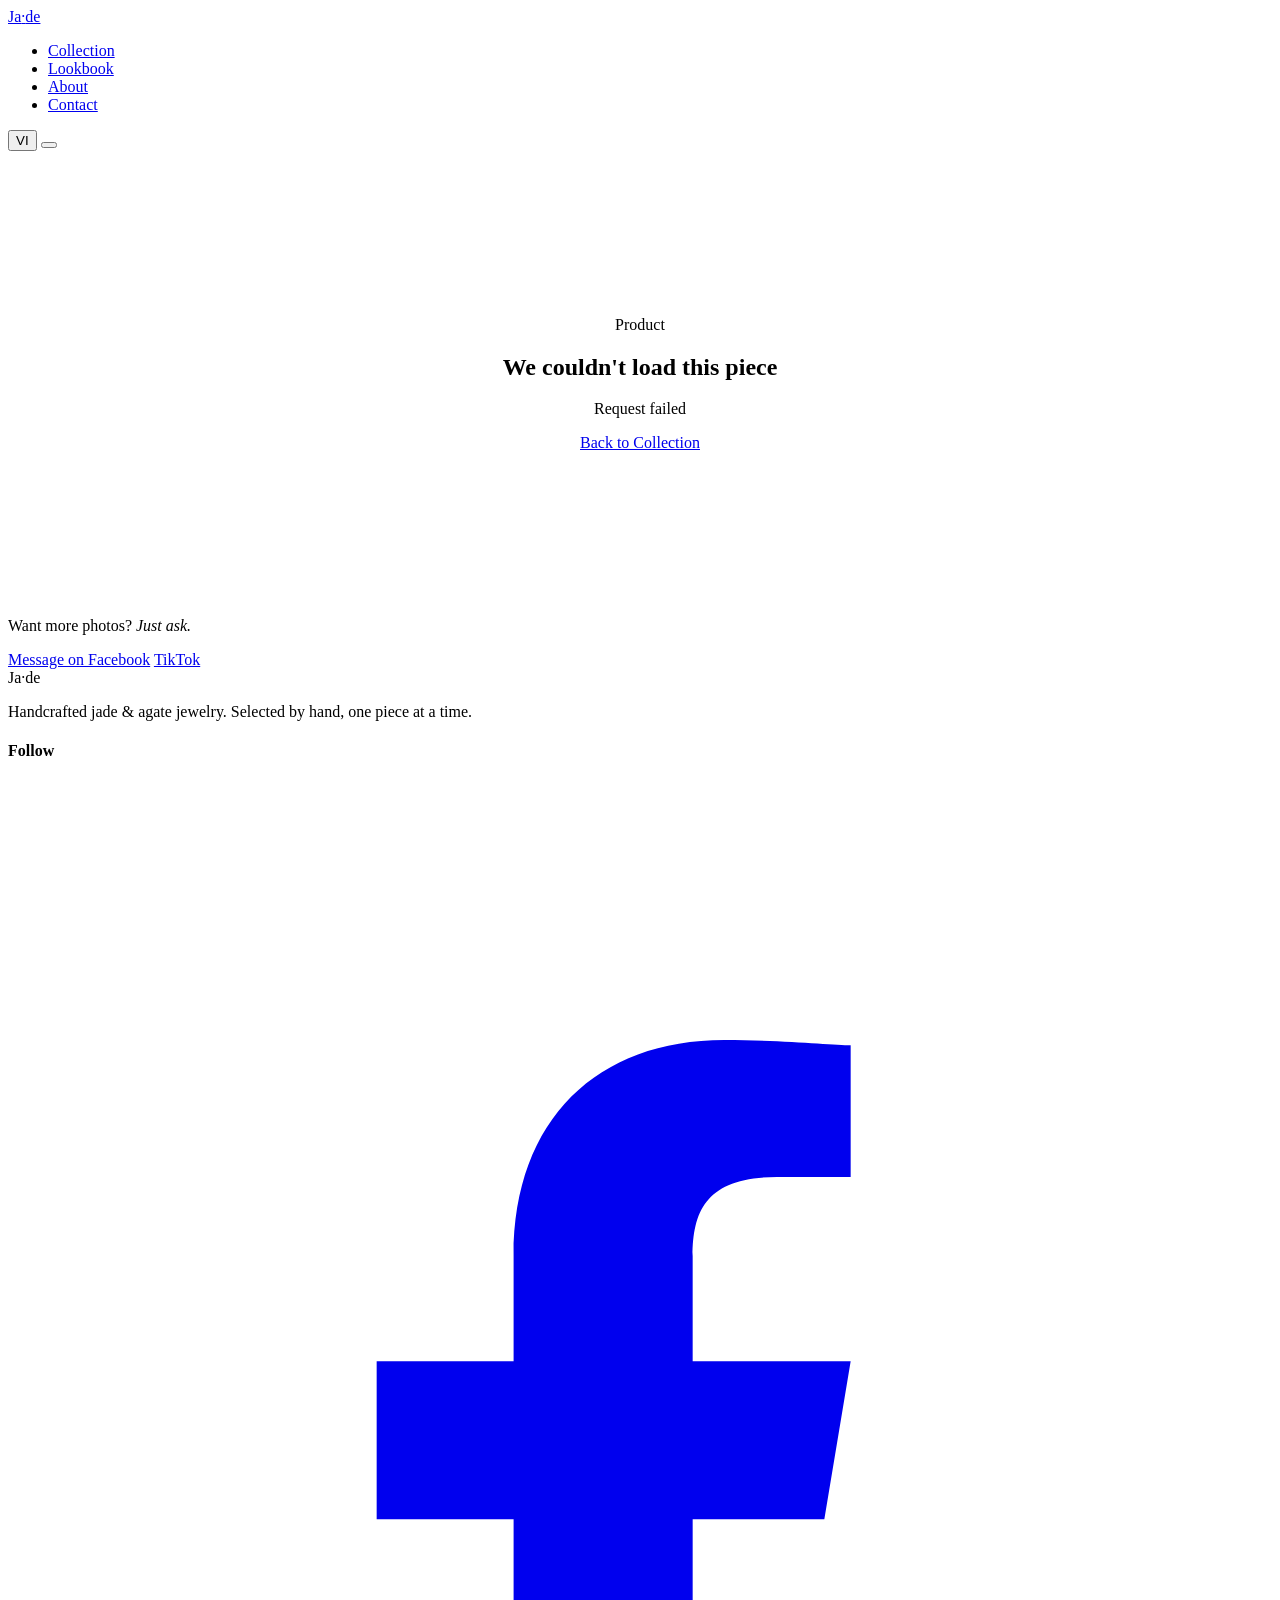
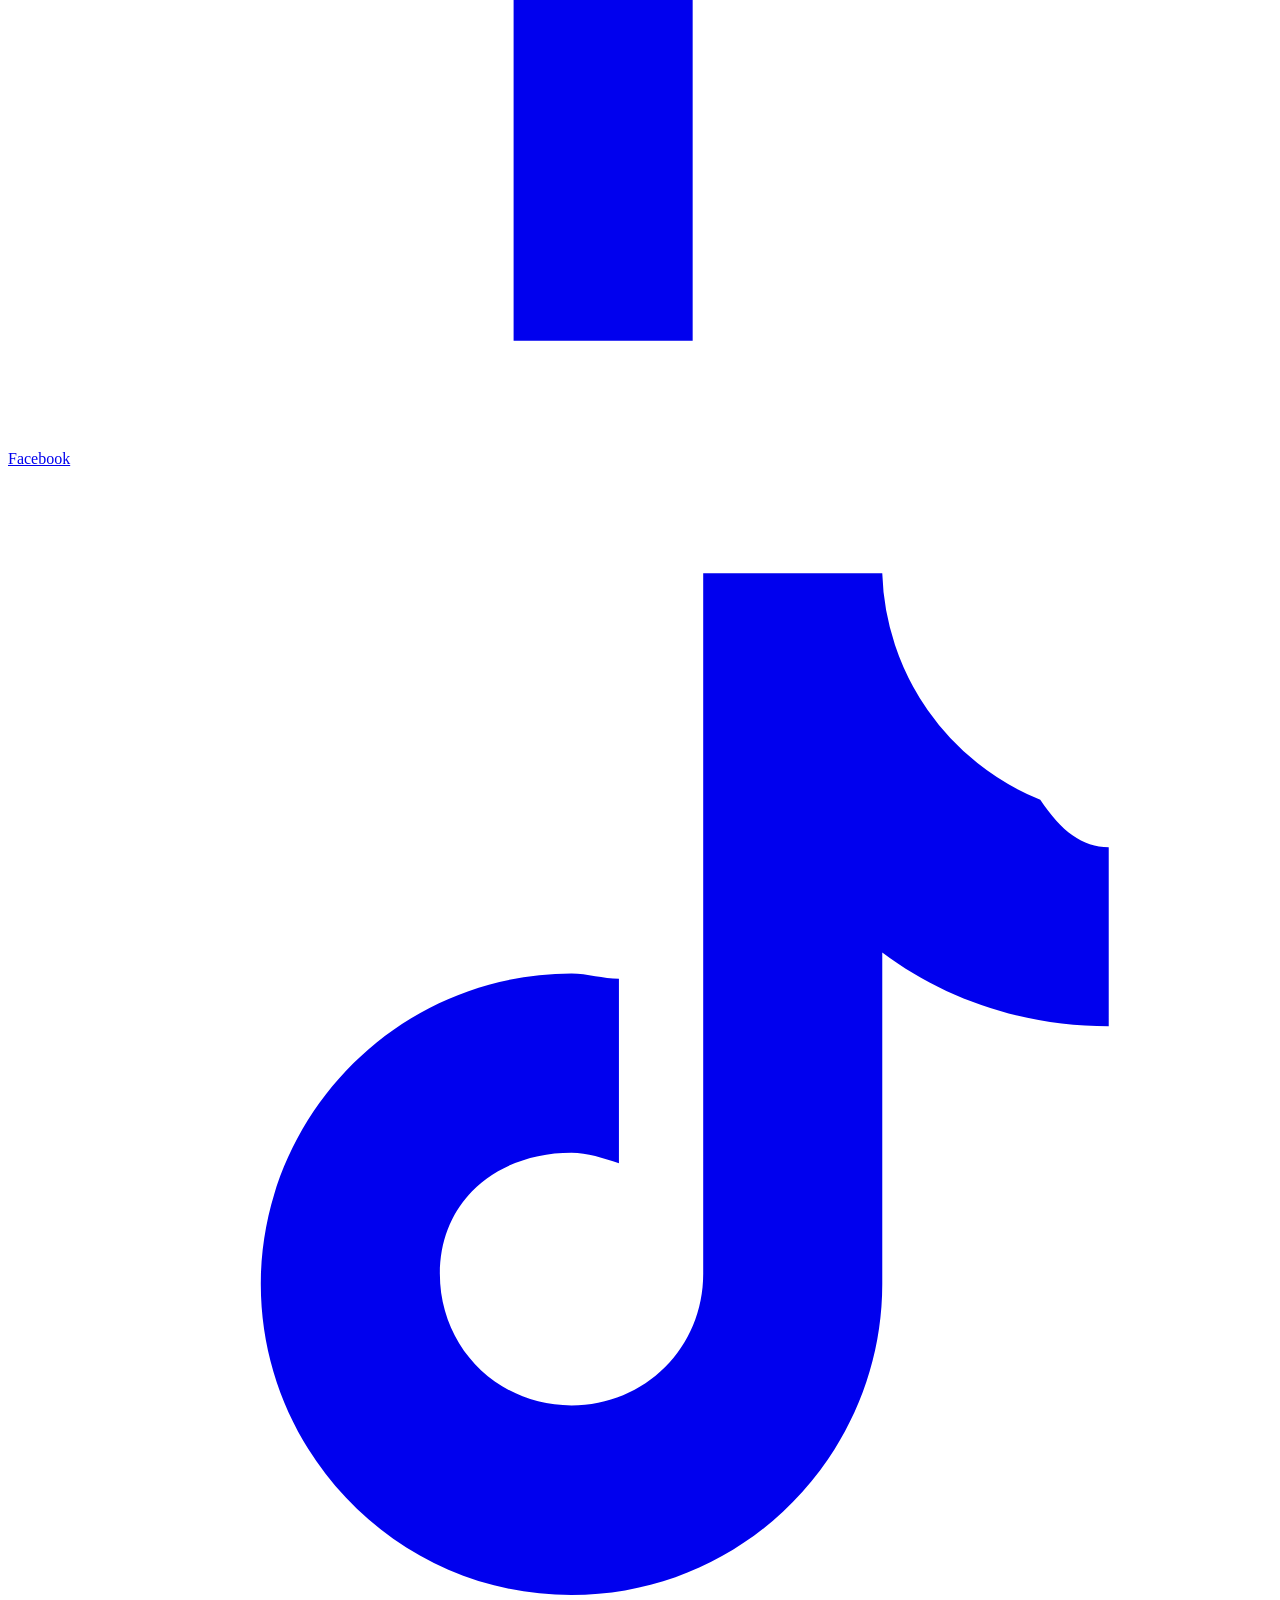
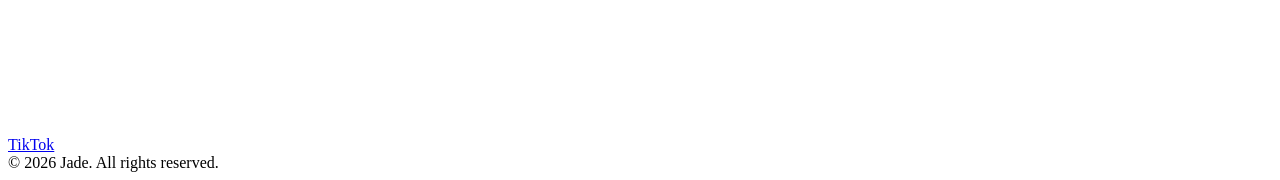
==== commit 91e90980: "fix: fix frontend, delete renderURL, backend now compose URL of img" ====
--- a/frontend/templates/product.html
+++ b/frontend/templates/product.html
@@ -3,7 +3,7 @@
 <head>
 <meta charset="UTF-8">
 <meta name="viewport" content="width=device-width, initial-scale=1.0">
-<title>Lavender Mist — Jade</title>
+<title>Product — Jade</title>
 <link rel="preconnect" href="https://fonts.googleapis.com">
 <link rel="preconnect" href="https://fonts.gstatic.com" crossorigin>
 <link href="https://fonts.googleapis.com/css2?family=Cormorant+Garamond:ital,wght@0,300;0,400;0,500;0,600;1,300;1,400;1,500&family=Be+Vietnam+Pro:wght@300;400;500;600&family=JetBrains+Mono:wght@400&display=swap" rel="stylesheet">
@@ -32,60 +32,51 @@
 
 <!-- PRODUCT DETAIL -->
 <main class="pd">
-
   <nav class="breadcrumb">
     <a href="/" data-en="Home" data-vi="Trang chủ">Home</a>
     <span class="sep">/</span>
     <a href="/#collection" data-en="Collection" data-vi="Bộ sưu tập">Collection</a>
     <span class="sep">/</span>
-    <span class="current" id="crumbName">Lavender Mist</span>
+    <span class="current" id="crumbName">Loading...</span>
   </nav>
 
   <div class="pd-grid">
     <!-- GALLERY -->
     <div class="pd-gallery">
       <div class="pd-main-img" id="pdMain">
-        <img src="/static/covers/jade_cover_1.jpg" alt="Lavender Mist jade bangle" id="pdMainImg">
+        <img src="/static/covers/jade_cover_1.jpg" alt="Jade jewelry piece" id="pdMainImg">
       </div>
       <div class="pd-thumbs" id="pdThumbs">
-        <div class="pd-thumb active" data-src="/static/covers/jade_cover_1.jpg"><img src="/static/covers/jade_cover_1.jpg" alt=""></div>
-        <div class="pd-thumb" data-src="/static/covers/jade_cover.jpg"><img src="/static/covers/jade_cover.jpg" alt=""></div>
-        <div class="pd-thumb" data-src="/static/covers/cover_3.jpg"><img src="/static/covers/cover_3.jpg" alt=""></div>
-        <div class="pd-thumb" data-placeholder="1">
-          <div class="product-image-placeholder" style="inset:0;position:absolute;">
-            <div class="stripes"></div>
-            <span class="ph-label" style="font-size:8px;">More</span>
-          </div>
+        <div class="pd-thumb active" data-src="/static/covers/jade_cover_1.jpg" data-alt="Jade jewelry piece">
+          <img src="/static/covers/jade_cover_1.jpg" alt="Jade jewelry piece">
         </div>
       </div>
     </div>
 
     <!-- INFO -->
     <div class="pd-info">
-      <span class="pd-type" data-en="Lavender Jade Bangle" data-vi="Vòng ngọc Lavender">Lavender Jade Bangle</span>
-      <h1 class="pd-name" id="pdName" data-en-html="Lavender <em>Mist</em>" data-vi-html="Sương <em>Lavender</em>">Lavender <em>Mist</em></h1>
-
-      <p class="pd-price">
-        <span class="currency">$</span>180<span style="font-weight:400">.00</span>
-      </p>
+      <span class="pd-type" id="pdType">Jade Bangle</span>
+      <h1 class="pd-name" id="pdName">Loading product...</h1>
+
+      <p class="pd-price" id="pdPrice"><span class="currency">$</span>0.00</p>
 
       <div class="pd-divider"></div>
 
-      <p class="pd-desc" data-en="A soft lavender-white jade bangle with gentle green veining. Carved from a single piece of natural jadeite, polished to a quiet sheen. Each bangle is unique — the pattern you see is the one you'll wear." data-vi="Một chiếc vòng ngọc bích màu lavender-trắng dịu nhẹ với những vệt xanh mảnh. Được tạc từ một khối ngọc bích tự nhiên, đánh bóng đến độ sáng nhẹ. Mỗi chiếc vòng đều là độc bản — hoa văn bạn thấy là hoa văn bạn sẽ đeo.">A soft lavender-white jade bangle with gentle green veining. Carved from a single piece of natural jadeite, polished to a quiet sheen. Each bangle is unique — the pattern you see is the one you'll wear.</p>
+      <p class="pd-desc" id="pdDesc">Loading product description...</p>
 
       <!-- Attributes -->
       <div class="pd-attrs">
         <div class="pd-attr">
-          <span class="pd-attr-label" data-en="Stone" data-vi="Đá">Stone</span>
-          <span class="pd-attr-value" data-en="Natural Jadeite" data-vi="Ngọc bích tự nhiên">Natural Jadeite</span>
+          <span class="pd-attr-label" data-en="Type" data-vi="Loại">Type</span>
+          <span class="pd-attr-value" id="pdAttrType">Natural Jadeite</span>
         </div>
         <div class="pd-attr">
-          <span class="pd-attr-label" data-en="Type" data-vi="Loại">Type</span>
-          <span class="pd-attr-value" data-en="Lavender / Type A" data-vi="Lavender / Loại A">Lavender / Type A</span>
+          <span class="pd-attr-label" data-en="Product Code" data-vi="Mã sản phẩm">Product Code</span>
+          <span class="pd-attr-value" id="pdAttrSlug">--</span>
         </div>
         <div class="pd-attr">
-          <span class="pd-attr-label" data-en="Finish" data-vi="Hoàn thiện">Finish</span>
-          <span class="pd-attr-value" data-en="Hand-polished" data-vi="Đánh bóng thủ công">Hand-polished</span>
+          <span class="pd-attr-label" data-en="Last Updated" data-vi="Cập nhật">Last Updated</span>
+          <span class="pd-attr-value" id="pdAttrUpdated">--</span>
         </div>
       </div>
 
@@ -94,11 +85,11 @@
         <div class="pd-fit-head">
           <svg viewBox="0 0 24 24" fill="none" stroke="currentColor" stroke-width="1.5" aria-hidden="true"><circle cx="12" cy="12" r="8"/><circle cx="12" cy="12" r="3"/></svg>
           <div>
-            <span class="pd-fit-label" data-en="Inner diameter" data-vi="Đường kính trong">Inner diameter</span>
-            <span class="pd-fit-value" data-en="50 – 51 mm" data-vi="50 – 51 mm">50 – 51 mm</span>
+            <span class="pd-fit-label" data-en="Quantity Available" data-vi="Số lượng còn">Quantity Available</span>
+            <span class="pd-fit-value" id="pdFitValue">--</span>
           </div>
         </div>
-        <p class="pd-fit-note" data-en="Comfortable fit for wrists 50 – 52 mm." data-vi="Vừa vặn cho cổ tay 50 – 52 mm.">Comfortable fit for wrists 50 – 52 mm.</p>
+        <p class="pd-fit-note" data-en="Need more photos or sizing help? Message Jade and we'll help you choose the right piece." data-vi="Cần thêm hình ảnh hoặc tư vấn kích thước? Hãy nhắn Jade để được hỗ trợ.">Need more photos or sizing help? Message Jade and we'll help you choose the right piece.</p>
       </div>
 
       <!-- Availability + CTA -->
@@ -107,14 +98,10 @@
           <span class="pd-stock-dot" aria-hidden="true"></span>
           <span class="pd-stock-text">
             <span class="pd-stock-label" data-en="Availability" data-vi="Tình trạng">Availability</span>
-            <span class="pd-stock-value" id="pdStockValue" data-en="1 in stock" data-vi="Còn 1 chiếc">1 in stock</span>
+            <span class="pd-stock-value" id="pdStockValue" data-en="Loading..." data-vi="Đang tải...">Loading...</span>
           </span>
         </div>
         <div class="pd-btn-row" style="flex:1">
-          <!-- <a href="#contact" class="btn btn-dark pd-cta">
-            <span data-en="Reserve this piece" data-vi="Giữ chỗ chiếc này">Reserve this piece</span>
-            <svg width="14" height="14" viewBox="0 0 16 16" fill="none"><path d="M3 8h10M9 4l4 4-4 4" stroke="currentColor" stroke-width="1.5" stroke-linecap="round" stroke-linejoin="round"/></svg>
-          </a> -->
           <a href="https://www.facebook.com/profile.php?id=61573362579511&notif_id=1775878052660729&notif_t=follower_invite&ref=notif" target="_blank" rel="noopener" class="btn btn-outline-dark pd-cta">
             <span data-en="Ask on Messenger" data-vi="Hỏi qua Messenger">Ask on Messenger</span>
           </a>
@@ -142,12 +129,12 @@
   <!-- Story block -->
   <section class="pd-story reveal">
     <div>
-      <p class="eyebrow" data-en="The stone" data-vi="Về viên đá">The stone</p>
-      <h2 class="pd-story-title" data-en-html="A quiet <em>lavender</em> from the mountains" data-vi-html="Một sắc <em>lavender</em> lặng lẽ từ núi">A quiet <em>lavender</em> from the mountains</h2>
-      <p class="pd-story-text" data-en="Lavender jadeite is one of the rarer colors of natural jade. Its pale purple comes from trace manganese — a whisper of color locked in stone for millions of years. This piece was hand-selected for its even tone and soft inner glow; the small green drift near the crown is its signature." data-vi="Ngọc bích lavender là một trong những màu hiếm của ngọc bích tự nhiên. Sắc tím nhạt đến từ mangan — một lời thì thầm của màu bị khóa trong đá hàng triệu năm. Chiếc này được chọn thủ công vì tông màu đều và ánh sáng bên trong dịu nhẹ; vệt xanh nhỏ gần đỉnh là dấu ấn riêng của nó.">Lavender jadeite is one of the rarer colors of natural jade. Its pale purple comes from trace manganese — a whisper of color locked in stone for millions of years.</p>
+      <p class="eyebrow" data-en="About This Piece" data-vi="Về sản phẩm">About This Piece</p>
+      <h2 class="pd-story-title" id="pdStoryTitle">Selected with care for the collection</h2>
+      <p class="pd-story-text" id="pdStoryText">This product page now loads its details from the store catalog. Add a richer description in the admin dashboard and it will appear here automatically.</p>
     </div>
     <div style="aspect-ratio: 4/3; border-radius: 2px; overflow: hidden;">
-      <img src="/static/covers/jade_cover.jpg" alt="Detail" style="width:100%;height:100%;object-fit:cover;">
+      <img src="/static/covers/jade_cover.jpg" alt="Product detail" id="pdStoryImg" style="width:100%;height:100%;object-fit:cover;">
     </div>
   </section>
 
@@ -167,7 +154,7 @@
 <section class="contact-bar" id="contact">
   <p class="contact-text" data-en-html="Want more information? <em>Just ask.</em>" data-vi-html="Muốn thêm thông tin? <em>Cứ hỏi.</em>">Want more photos? <em>Just ask.</em></p>
   <div class="contact-actions">
-    <a href="https://www.facebook.com/profile.php?id=61573362579511&notif_id=1775878052660729&notif_t=follower_invite&ref=notif" target="_blank" rel="noopener" class="btn btn-primary"><span data-en="Message on Facebook" data-vi="Nhắn qua Facebook">Message on Facebook</span></a>
+    <a href="https://www.facebook.com/profile.php?id=61573362579511" target="_blank" rel="noopener" class="btn btn-primary"><span data-en="Message on Facebook" data-vi="Nhắn qua Facebook">Message on Facebook</span></a>
     <a href="https://www.tiktok.com/@jadeitephithuyusa?_r=1&_t=ZP-95ZFjak4bdP" target="_blank" rel="noopener" class="btn btn-ghost"><span>TikTok</span></a>
   </div>
 </section>
@@ -188,7 +175,7 @@
       </div> -->
       <div class="footer-col">
         <h4 data-en="Follow" data-vi="Theo dõi">Follow</h4>
-        <a href="https://www.facebook.com/profile.php?id=61573362579511&notif_id=1775878052660729&notif_t=follower_invite&ref=notif" target="_blank" rel="noopener">
+        <a href="https://www.facebook.com/profile.php?id=61573362579511" target="_blank" rel="noopener">
           <svg viewBox="0 0 24 24" fill="currentColor"><path d="M13 22v-8h2.5l.5-3H13V9c0-.9.3-1.5 1.6-1.5H16V5c-.3 0-1.3-.1-2.4-.1-2.4 0-4 1.5-4 4.1V11H7v3h2.6v8H13z"/></svg>
           Facebook
         </a>
@@ -208,31 +195,55 @@
 function escapeHTML(str){ const d=document.createElement('div'); d.textContent=str??''; return d.innerHTML; }
 
 // === LANG ===
-let currentLang = 'en';
-function toggleLang(){
-  currentLang = currentLang === 'en' ? 'vi' : 'en';
-  document.getElementById('langBtn').textContent = currentLang === 'en' ? 'VI' : 'EN';
-  document.documentElement.lang = currentLang;
-  document.querySelectorAll('[data-en]').forEach(el => { const t = el.getAttribute(`data-${currentLang}`); if(t) el.textContent = t; });
-  document.querySelectorAll('[data-en-html]').forEach(el => { const t = el.getAttribute(`data-${currentLang}-html`); if(t) el.innerHTML = t; });
-  document.querySelectorAll('[data-en-placeholder]').forEach(el => { const t = el.getAttribute(`data-${currentLang}-placeholder`); if(t) el.placeholder = t; });
-  renderRelated();
+function t(en, vi){ return currentLang === 'vi' ? vi : en; }
+function toCurrency(n){ return Number(n || 0).toFixed(2); }
+function readNullString(v){
+  if (!v) return '';
+  if (typeof v === 'string') return v;
+  if (typeof v === 'object' && v.Valid) return v.String || '';
+  return '';
+}
+function formatTimestamp(v){
+  if (!v) return '--';
+  const d = new Date(v.replace(' ', 'T') + 'Z');
+  if (Number.isNaN(d.getTime())) return v;
+  return d.toLocaleDateString(currentLang === 'vi' ? 'vi-VN' : 'en-US', {
+    year: 'numeric',
+    month: 'short',
+    day: 'numeric',
+  });
+}
+function getSlugFromPath(){
+  const parts = window.location.pathname.split('/').filter(Boolean);
+  return parts.length ? decodeURIComponent(parts[parts.length - 1]) : '';
 }
 
 function toggleMobileMenu(){
   const l = document.querySelector('.nav-links');
   l.style.display = l.style.display === 'flex' ? 'none' : 'flex';
 }
-
-// === Gallery ===
-document.querySelectorAll('.pd-thumb').forEach(t => {
-  t.addEventListener('click', () => {
-    document.querySelectorAll('.pd-thumb').forEach(x => x.classList.remove('active'));
-    t.classList.add('active');
-    const src = t.getAttribute('data-src');
-    if (src) document.getElementById('pdMainImg').src = src;
+function productImagePlaceholder(label = 'Product photo'){
+  return `<div class="product-image-placeholder">
+    <div class="stripes"></div>
+    <svg viewBox="0 0 24 24" fill="none" stroke="currentColor" stroke-width="1.2"><circle cx="12" cy="12" r="7"/><circle cx="12" cy="12" r="3"/></svg>
+    <span class="ph-label">${escapeHTML(label)}</span>
+  </div>`;
+}
+function bindGalleryThumbs(){
+  document.querySelectorAll('.pd-thumb').forEach(t => {
+    t.addEventListener('click', () => {
+      const src = t.getAttribute('data-src');
+      if (!src) return;
+      document.querySelectorAll('.pd-thumb').forEach(x => x.classList.remove('active'));
+      t.classList.add('active');
+      const main = document.getElementById('pdMainImg');
+      if (main) {
+        main.src = src;
+        main.alt = t.getAttribute('data-alt') || 'Product image';
+      }
+    });
   });
-});
+}
 
 // === Qty ===
 // Stock is set by admin; expose a helper to update the visible availability when real data loads.
@@ -255,6 +266,119 @@
   }
 }
 
+function renderGallery(product){
+  const images = Array.isArray(product.images) ? [...product.images] : [];
+  images.sort((a, b) => Number(b.cover || 0) - Number(a.cover || 0));
+  const gallery = images
+    .map(img => ({
+      src: img.image_url,
+      alt: product.name || 'Product image',
+    }))
+    .filter(img => img.src);
+
+  const mainWrap = document.getElementById('pdMain');
+  const thumbs = document.getElementById('pdThumbs');
+  const storyImg = document.getElementById('pdStoryImg');
+
+  if (!gallery.length) {
+    mainWrap.innerHTML = productImagePlaceholder('No product photo');
+    thumbs.innerHTML = '';
+    if (storyImg) {
+      storyImg.src = '/static/covers/jade_cover.jpg';
+      storyImg.alt = 'Product detail';
+    }
+    return;
+  }
+
+  const primary = gallery[0];
+  const secondary = gallery[1] || primary;
+  mainWrap.innerHTML = `<img src="${primary.src}" alt="${escapeHTML(primary.alt)}" id="pdMainImg">`;
+  thumbs.innerHTML = gallery.map((img, idx) => `
+    <div class="pd-thumb${idx === 0 ? ' active' : ''}" data-src="${img.src}" data-alt="${escapeHTML(img.alt)}">
+      <img src="${img.src}" alt="${escapeHTML(img.alt)}">
+    </div>`).join('');
+  if (storyImg) {
+    storyImg.src = secondary.src;
+    storyImg.alt = secondary.alt;
+  }
+  bindGalleryThumbs();
+}
+
+function renderProduct(product){
+  currentProduct = product;
+  const description = readNullString(product.description);
+  const productName = product.name || 'Product';
+  const productType = product.type || 'Jade Piece';
+
+  document.title = `${productName} - Jade`;
+  document.getElementById('crumbName').textContent = productName;
+  document.getElementById('pdType').textContent = productType;
+  document.getElementById('pdName').textContent = productName;
+  document.getElementById('pdPrice').innerHTML = `<span class="currency">$</span>${toCurrency(product.price)}`;
+  document.getElementById('pdDesc').textContent = description || t(
+    'Details for this piece will appear here once added in the admin dashboard.',
+    'Chi tiết của sản phẩm sẽ xuất hiện ở đây sau khi được thêm trong trang quản trị.'
+  );
+  document.getElementById('pdAttrType').textContent = productType;
+  document.getElementById('pdAttrSlug').textContent = product.slug || '--';
+  document.getElementById('pdAttrUpdated').textContent = formatTimestamp(product.updated_at || product.created_at);
+  document.getElementById('pdFitValue').textContent = String(product.quantity ?? 0);
+  document.getElementById('pdStoryTitle').innerHTML = currentLang === 'vi'
+    ? `${escapeHTML(productType)} <em>được chọn kỹ lưỡng</em>`
+    : `${escapeHTML(productType)} <em>selected with care</em>`;
+  document.getElementById('pdStoryText').textContent = description || t(
+    'This piece is part of Jade\'s hand-selected collection of natural stone jewelry.',
+    'Sản phẩm này là một phần trong bộ sưu tập trang sức đá tự nhiên được Jade tuyển chọn thủ công.'
+  );
+  setStock(Number(product.quantity || 0));
+  renderGallery(product);
+}
+
+function renderProductError(message){
+  document.title = 'Product - Jade';
+  document.querySelector('main.pd').innerHTML = `
+    <section class="section" style="min-height:50vh;display:grid;place-items:center;text-align:center;">
+      <div>
+        <p class="eyebrow">${t('Product', 'Sản phẩm')}</p>
+        <h1 class="section-title">${t("We couldn't load this piece", 'Không thể tải sản phẩm này')}</h1>
+        <p class="section-sub">${escapeHTML(message)}</p>
+        <a href="/#collection" class="btn btn-dark" style="margin-top:24px;">${t('Back to Collection', 'Quay lại bộ sưu tập')}</a>
+      </div>
+    </section>`;
+}
+
+async function fetchJSON(url){
+  const res = await fetch(url);
+  const data = await res.json().catch(() => ({}));
+  if (!res.ok) throw new Error(data.error || 'Request failed');
+  return data;
+}
+
+let currentLang = 'en';
+let currentProduct = null;
+let relatedProducts = [];
+
+function toggleLang(){
+  currentLang = currentLang === 'en' ? 'vi' : 'en';
+  document.getElementById('langBtn').textContent = currentLang === 'en' ? 'VI' : 'EN';
+  document.documentElement.lang = currentLang;
+  document.querySelectorAll('[data-en]').forEach(el => {
+    const t = el.getAttribute(`data-${currentLang}`);
+    if (t) el.textContent = t;
+  });
+  document.querySelectorAll('[data-en-html]').forEach(el => {
+    const t = el.getAttribute(`data-${currentLang}-html`);
+    if (t) el.innerHTML = t;
+  });
+  if (currentProduct) renderProduct(currentProduct);
+  renderRelated();
+}
+
+function toggleMobileMenu(){
+  const l = document.querySelector('.nav-links');
+  l.style.display = l.style.display === 'flex' ? 'none' : 'flex';
+}
+
 // === Nav scroll ===
 window.addEventListener('scroll', () => {
   document.getElementById('nav').classList.toggle('scrolled', true); // always scrolled on PD
@@ -262,44 +386,73 @@
 
 // === Reveal ===
 const io = new IntersectionObserver((entries) => {
-  entries.forEach(e => { if (e.isIntersecting) { e.target.classList.add('visible'); io.unobserve(e.target); } });
+  entries.forEach(e => {
+    if (e.isIntersecting) {
+      e.target.classList.add('visible');
+      io.unobserve(e.target);
+    }
+  });
 }, { threshold: 0.12 });
 document.querySelectorAll('.reveal').forEach(el => io.observe(el));
 
-// === Related (placeholder) ===
-const RELATED = [
-  { name: 'Morning Dew', name_vi: 'Sương Sớm', type: 'Jade Bangle', type_vi: 'Vòng ngọc', price: 165, image: 'covers/jade-cover.jpg', slug: 'morning-dew' },
-  { name: 'Garden Stones', name_vi: 'Đá Vườn', type: 'Agate Beads', type_vi: 'Hạt mã não', price: 92, tag: 'New', tag_vi: 'Mới', image: 'covers/cover-3.jpg', slug: 'garden-stones' },
-  { name: 'Soft Green', name_vi: 'Xanh Nhẹ', type: 'Jade Bangle', type_vi: 'Vòng ngọc', price: 210, image: null, slug: 'soft-green' },
-  { name: 'Quiet Light', name_vi: 'Ánh Lặng', type: 'Jade Bangle', type_vi: 'Vòng ngọc', price: 245, tag: 'Limited', tag_vi: 'Giới hạn', tag_color: 'gold', image: null, slug: 'quiet-light' },
-];
 function renderProductCard(p){
-  const safeName = escapeHTML(currentLang === 'vi' && p.name_vi ? p.name_vi : p.name);
-  const safeType = escapeHTML(currentLang === 'vi' && p.type_vi ? p.type_vi : p.type);
-  const tagLabel = p.tag ? escapeHTML(currentLang === 'vi' && p.tag_vi ? p.tag_vi : p.tag) : null;
-  const tagClass = p.tag_color === 'gold' ? ' gold' : '';
-  const imageHTML = p.image
-    ? `<img src="${p.image}" alt="${safeName}" loading="lazy">`
-    : `<div class="product-image-placeholder">
-         <div class="stripes"></div>
-         <svg viewBox="0 0 24 24" fill="none" stroke="currentColor" stroke-width="1.2"><circle cx="12" cy="12" r="7"/><circle cx="12" cy="12" r="3"/></svg>
-         <span class="ph-label">Product photo</span>
-       </div>`;
-  const tagHTML = tagLabel ? `<span class="product-tag${tagClass}">${tagLabel}</span>` : '';
+  const safeName = escapeHTML(p.name || 'Product');
+  const safeType = escapeHTML(p.type || 'Jade Piece');
+  const imageURL = p.cover_image ? p.cover_image.image_url : null;
+  const imageHTML = imageURL
+    ? `<img src="${imageURL}" alt="${safeName}" loading="lazy">`
+    : productImagePlaceholder('Product photo');
+
   return `
     <a class="product-card" href="/products/${encodeURIComponent(p.slug)}">
-      <div class="product-image">${imageHTML}${tagHTML}</div>
+      <div class="product-image">${imageHTML}</div>
       <div class="product-info">
         <span class="product-type">${safeType}</span>
         <h3 class="product-name">${safeName}</h3>
-        <p class="product-price"><span class="currency">$</span>${p.price.toFixed(2)}</p>
+        <p class="product-price"><span class="currency">$</span>${toCurrency(p.price)}</p>
       </div>
     </a>`;
 }
+
 function renderRelated(){
-  document.getElementById('relatedGrid').innerHTML = RELATED.map(renderProductCard).join('');
-}
-renderRelated();
+  const grid = document.getElementById('relatedGrid');
+  if (!grid) return;
+  if (!relatedProducts.length) {
+    grid.innerHTML = `<p style="text-align:center;grid-column:1/-1;color:var(--ink-400);padding:40px 0;">${t('Explore more pieces from the collection on the homepage.', 'Khám phá thêm các sản phẩm khác trong bộ sưu tập ở trang chủ.')}</p>`;
+    return;
+  }
+  grid.innerHTML = relatedProducts.map(renderProductCard).join('');
+}
+
+async function loadRelated(currentSlug){
+  try {
+    const products = await fetchJSON('/api/products');
+    relatedProducts = Array.isArray(products)
+      ? products.filter(p => p.slug !== currentSlug).slice(0, 4)
+      : [];
+  } catch {
+    relatedProducts = [];
+  }
+  renderRelated();
+}
+
+async function loadProductPage(){
+  const slug = getSlugFromPath();
+  if (!slug) {
+    renderProductError(t('This product link is missing its slug.', 'Liên kết sản phẩm này đang thiếu slug.'));
+    return;
+  }
+
+  try {
+    const product = await fetchJSON(`/api/products/slug/${encodeURIComponent(slug)}`);
+    renderProduct(product);
+    await loadRelated(product.slug);
+  } catch (err) {
+    renderProductError(err.message || t('Please try again in a moment.', 'Vui lòng thử lại sau ít phút.'));
+  }
+}
+
+loadProductPage();
 </script>
 </body>
 </html>
